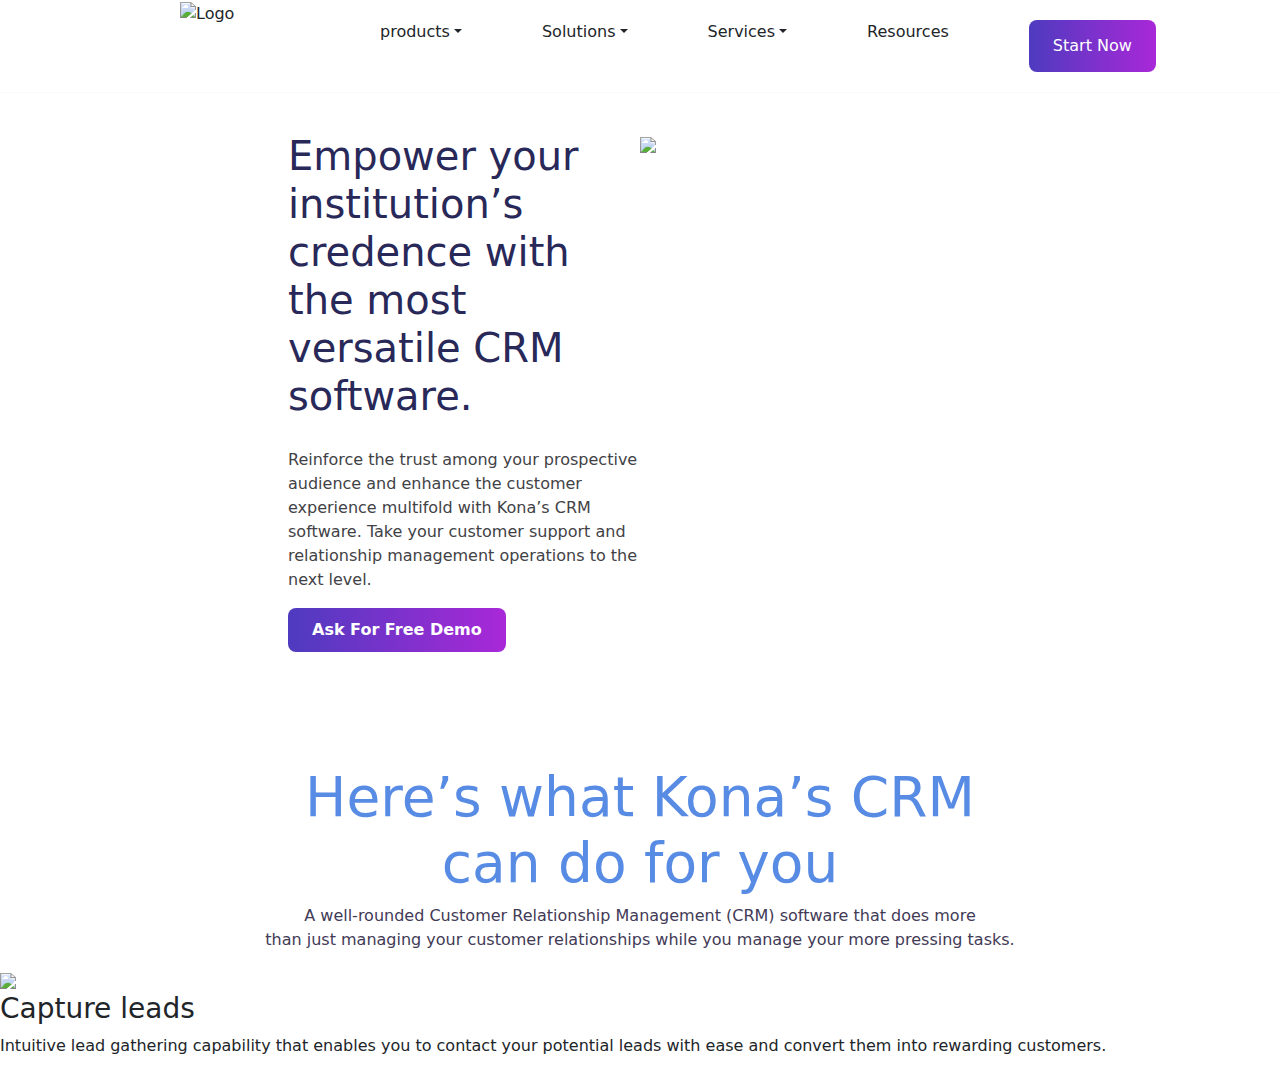
==== views/products.html @ f2db7a37 "files added" ====
<!DOCTYPE html>
<html lang="en">
<head>
    <meta charset="UTF-8">
    <meta name="viewport" content="width=device-width, initial-scale=1.0">
    <title>Products</title>
    <link href="https://cdn.jsdelivr.net/npm/bootstrap@5.3.3/dist/css/bootstrap.min.css" rel="stylesheet"
    integrity="sha384-QWTKZyjpPEjISv5WaRU9OFeRpok6YctnYmDr5pNlyT2bRjXh0JMhjY6hW+ALEwIH" crossorigin="anonymous">
    <script src="https://kit.fontawesome.com/cde455345b.js" crossorigin="anonymous"></script>
    <link rel="stylesheet" href="../styles/products.css">
</head>
<body>
    <div id="navbar">
        <div id="navbar-image">
            <img alt="Logo" width="100" height="90" class="d-inline-block align-text-top"
                src="https://kona-digital.com/images/logo.png">
        </div>
        <div id="navbar-types">
            <div class="dropdown">
                <p class=" dropdown-toggle" type="button" id="dropdownMenuButton" data-bs-toggle="dropdown"
                    aria-expanded="false">products</p>
                <ul class="dropdown-menu">
                    <li><a class="dropdown-item" href="products.html">LMS</a></li>
                    <li><a class="dropdown-item" href="products.html">CRM</a></li>
                    <li><a class="dropdown-item" href="products.html">HRMS</a></li>

                </ul>
            </div>
            <div class="dropdown">
                <p class=" dropdown-toggle" type="button" id="dropdownMenuButton" data-bs-toggle="dropdown"
                    aria-expanded="false">Solutions</p>
                <ul class="dropdown-menu">
                    <li><a class="dropdown-item" href="solutions.html">Educational Institutions</a></li>
                    <li><a class="dropdown-item" href="solutions.html">Finance</a></li>
                </ul>
            </div>
            <div class="dropdown">
                <p class=" dropdown-toggle" type="button" id="dropdownMenuButton" data-bs-toggle="dropdown"
                    aria-expanded="false">Services</p>
                <ul class="dropdown-menu">
                    <li><a class="dropdown-item" href="services.html">Sales</a></li>
                    <li><a class="dropdown-item" href="services.html">Services</a></li>
                    <li><a class="dropdown-item" href="services.html">Marketing</a></li>

                </ul>
            </div>
            <li>Resources</li>
            <button type="button" class="btn btn-primary px-4 py-4">Start Now</button>
        </div>
    </div>
    <div id="products-container">
        <div class="col-md-6" id="content">
            <h1 >Empower your institution’s credence with the most versatile CRM software.</h1>
            <p >Reinforce the trust among your prospective audience and enhance the customer experience multifold with Kona’s CRM software. Take your customer support and relationship management operations to the next level.</p>
            <button id="btn2" class="btn btn-primary px-4 py-4 text-center pt-4 ">  <b>Ask For Free Demo</b></button>
        </div>
        <div>
            <img style="width: 100%;" src="	https://kona-digital.com/images/pbanner.jpg"/>
        </div>
    </div>
    <section>
        <div id="konacrm-container">
             <div id="crm-title">
                <h1>Here’s what Kona’s CRM<br>can do for you</h1>
                 <p>A well-rounded Customer Relationship Management (CRM) software that does more<br>
                than just managing your customer relationships while you manage your more pressing tasks.</p>
             </div>
        </div>

        <div id="cards">
            <div class="konacard1">
                <img src="	https://kona-digital.com/images/f1.png"/>
                <h3>Capture leads</h3>
                <p>Intuitive lead gathering capability that enables you to contact your potential leads with ease and convert them into rewarding customers.</p>
            </div>
        </div>
    </section>
    <script src="https://cdn.jsdelivr.net/npm/bootstrap@5.3.3/dist/js/bootstrap.bundle.min.js"
        integrity="sha384-YvpcrYf0tY3lHB60NNkmXc5s9fDVZLESaAA55NDzOxhy9GkcIdslK1eN7N6jIeHz" crossorigin="anonymous">
        </script>
</body>
</html>
---- styles/products.css ----
.body{
    margin: 0px;
    padding: 0px;
    width: 100%;
    overflow:hidden;
}


#navbar{
    margin: 0px;
    background-color: rgb(255, 255, 255);
    display: flex;
    gap:5rem;
    padding: 0px;
    box-shadow: 0px 0px 0.5px 0px;
}
#navbar img{
   width: 100%;
    padding-left: 180px;
    
}
#navbar-types{
    display: flex;
    gap:5rem;
    padding: 20px;
}
#navbar-types li{
    list-style-type: none;
}
#navbar-types li:hover{
    color:#6f42c1;;
    cursor: pointer;
} 
.dropdown :hover{
    color:#6f42c1;
}
#navbar-types button{
    color: white;
    background-color: #6f42c1;
}
.btn1 {
    position: relative;
}
.btn1 {
    display: inline-block;
    /* border-image: linear-gradient(#4e3bbf, #a928d8) 30; */
    border-width: 2px;
    border-style: solid;
    padding: 8px 25px;
    border-radius: 8px;
    color: #000c60 !important;
    background-color: white;
}
a {
    color: #007bff;
    text-decoration: none;
    background-color: transparent;
}
.btn {
    background: linear-gradient(90deg, #4e3bbf, #a928d8);
    display: inline-block;
    color: #fff;
    border: none;
    padding: 10px 24px !important;
    border-radius: 8px;
}
#products-container{
    display: flex;
    gap: 0px;
    padding-top: 40px;
}
#content{
    padding-left: 18rem;
    text-align: start;
    justify-content: flex-start;
}
#products-container h1{
    color:#282859;
}
#products-container p{
    color: #424246;
    font-weight: 450;
    padding-top: 20px;
}
#btn2{
  color: #fff;
}
#crm-title{
    padding-top: 7rem;
    text-align: center;
    justify-content: flex-start;
}
#crm-title h1{
    color: #588ce4;
    font-size:55px;
}
#crm-title p{
         color: #423a56;
        font-size: 16px;
        font-weight: 450;
    
}
#cards .konacard1 img{
    width: 10%;
}
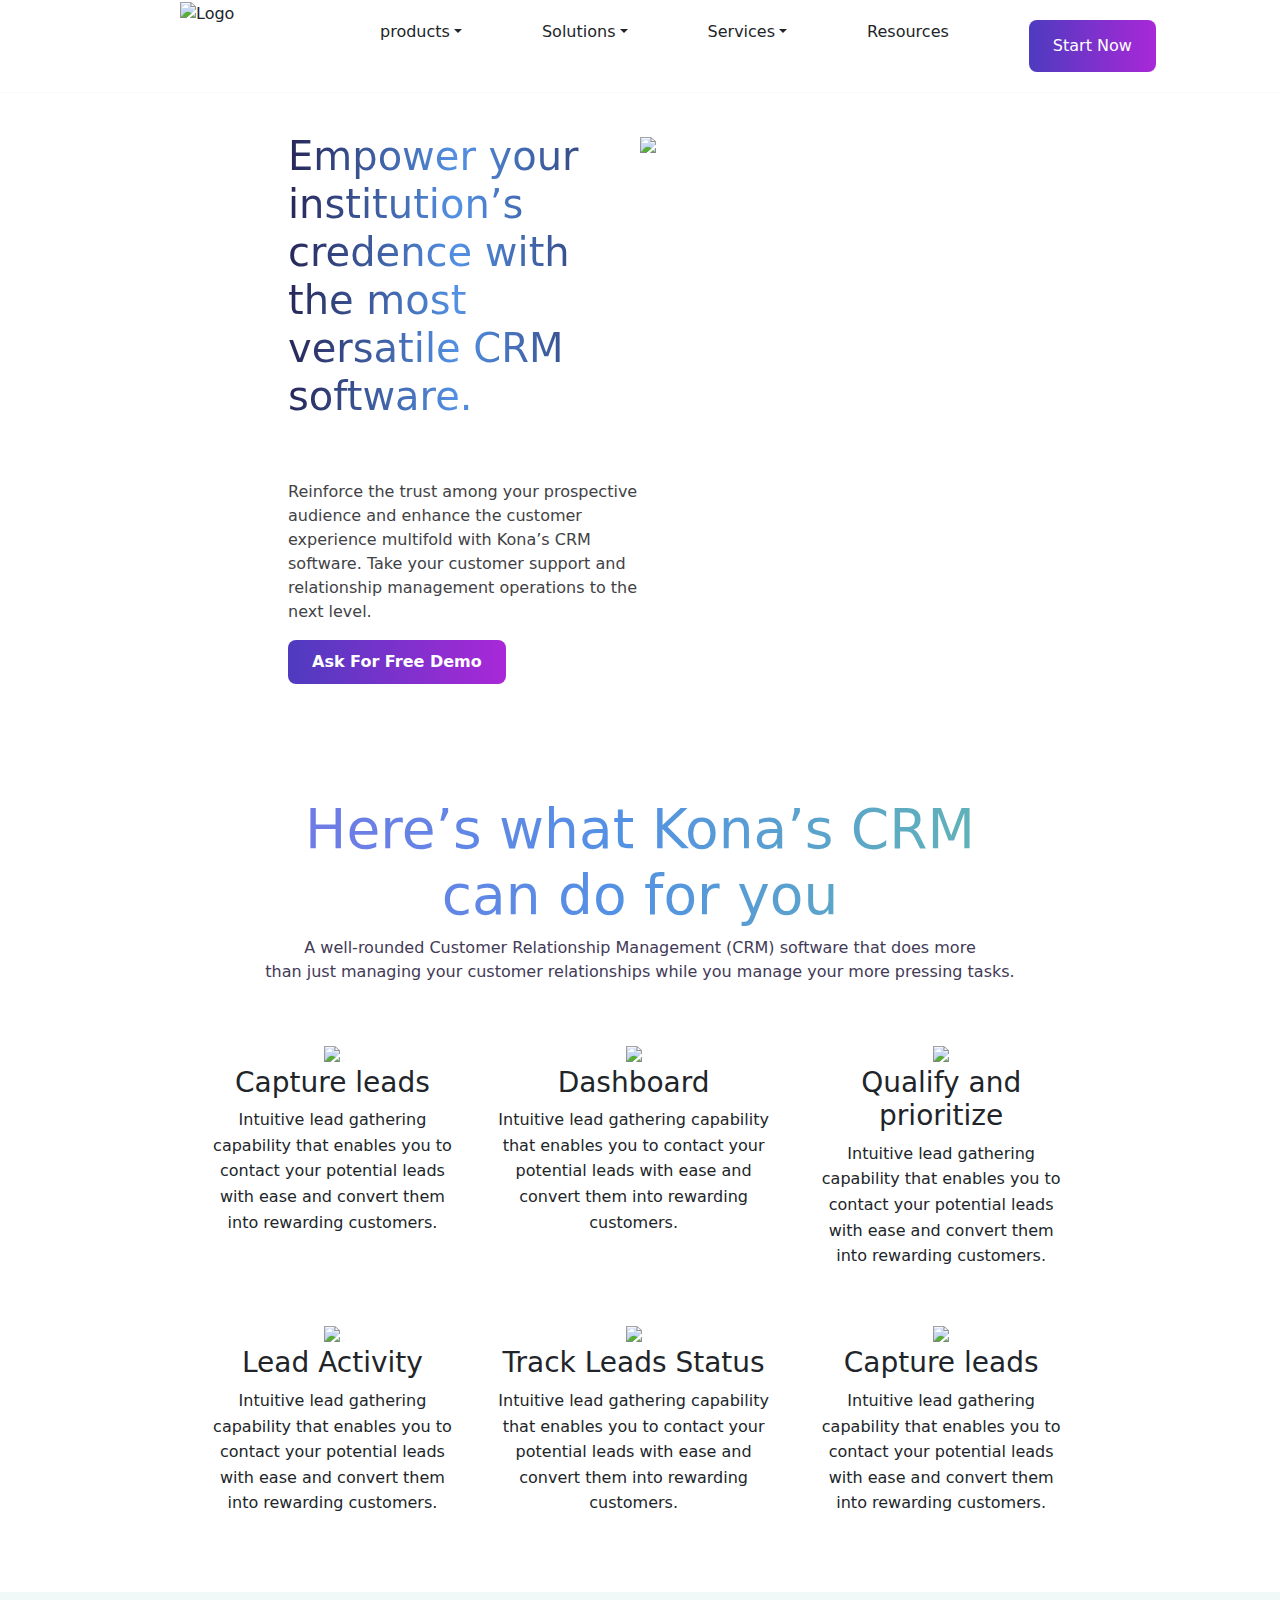
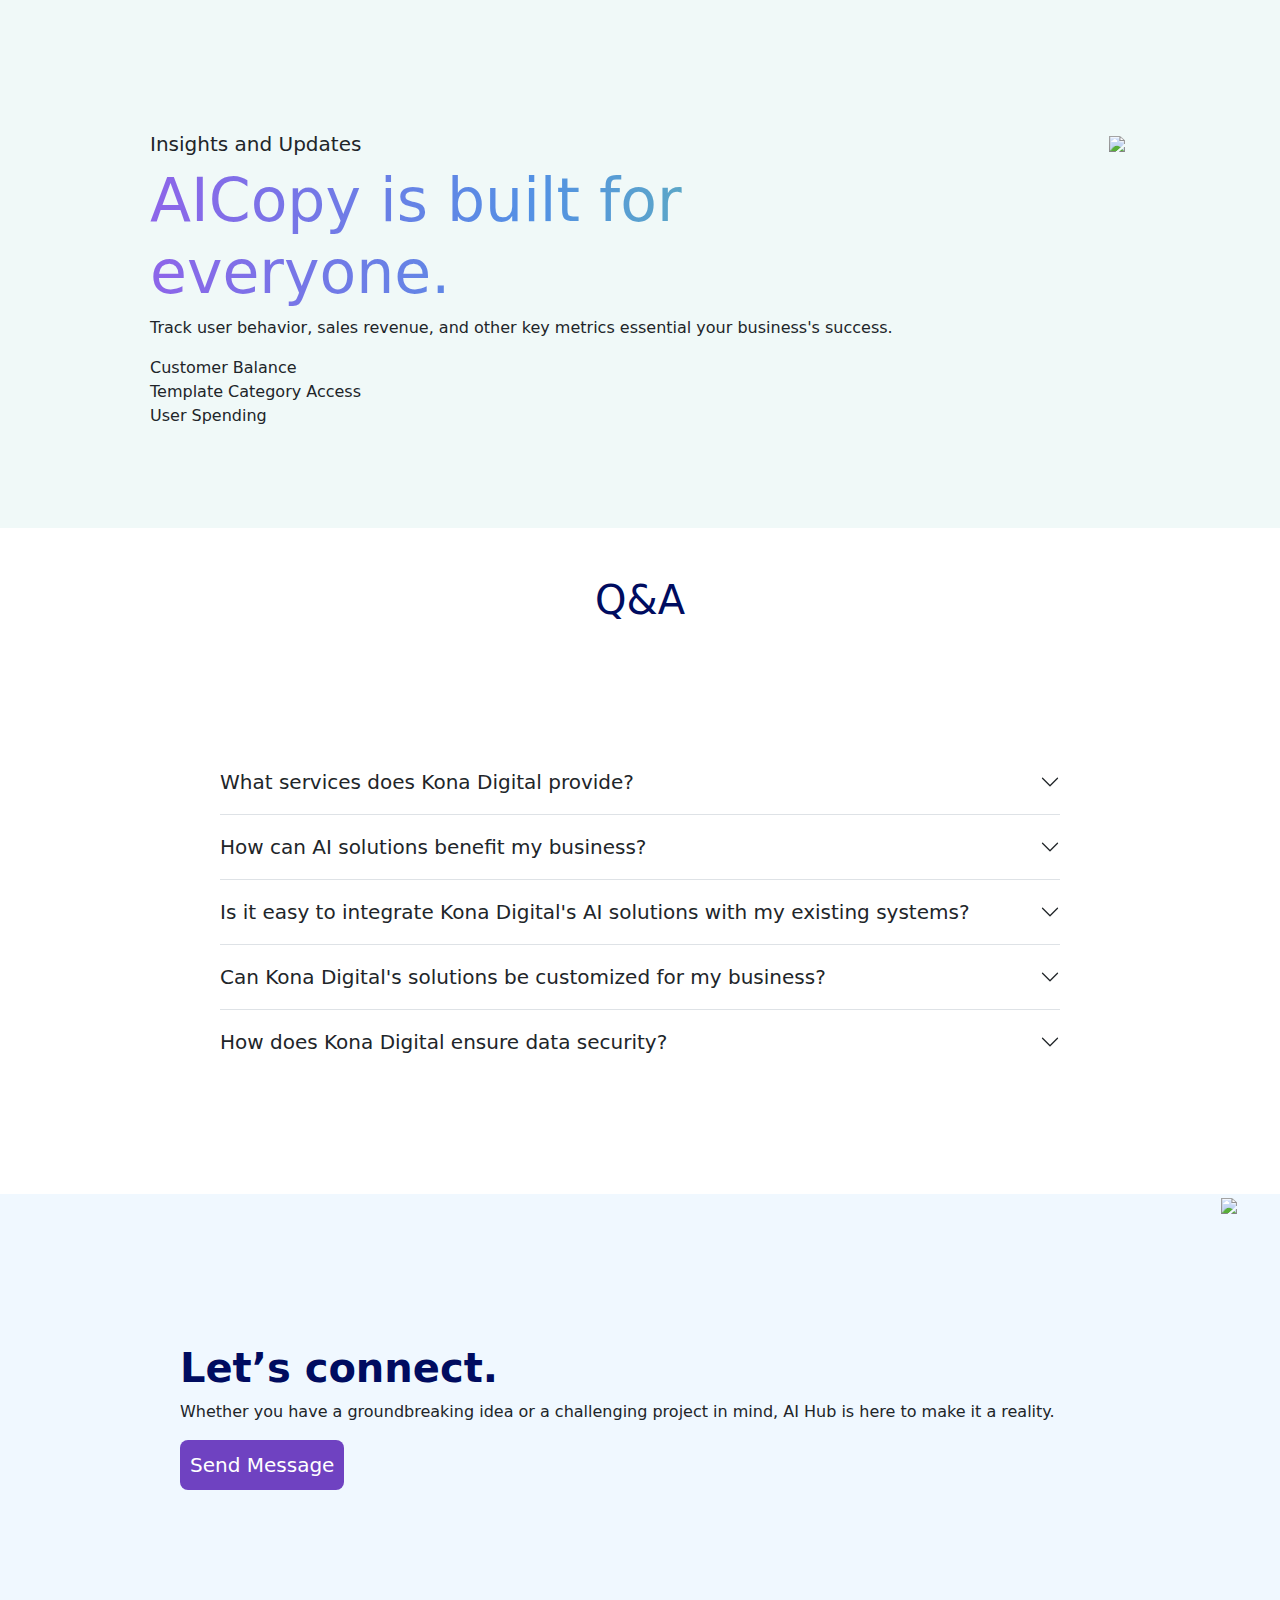
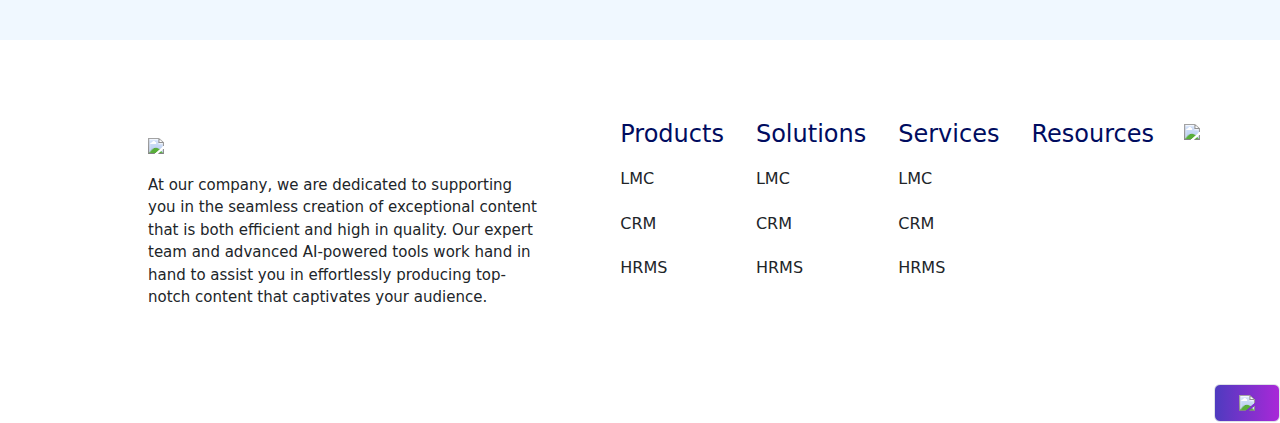
==== commit 50ba65dd: "added css to files" ====
--- a/views/products.html
+++ b/views/products.html
@@ -1,14 +1,16 @@
 <!DOCTYPE html>
 <html lang="en">
+
 <head>
     <meta charset="UTF-8">
     <meta name="viewport" content="width=device-width, initial-scale=1.0">
     <title>Products</title>
     <link href="https://cdn.jsdelivr.net/npm/bootstrap@5.3.3/dist/css/bootstrap.min.css" rel="stylesheet"
-    integrity="sha384-QWTKZyjpPEjISv5WaRU9OFeRpok6YctnYmDr5pNlyT2bRjXh0JMhjY6hW+ALEwIH" crossorigin="anonymous">
+        integrity="sha384-QWTKZyjpPEjISv5WaRU9OFeRpok6YctnYmDr5pNlyT2bRjXh0JMhjY6hW+ALEwIH" crossorigin="anonymous">
     <script src="https://kit.fontawesome.com/cde455345b.js" crossorigin="anonymous"></script>
     <link rel="stylesheet" href="../styles/products.css">
 </head>
+
 <body>
     <div id="navbar">
         <div id="navbar-image">
@@ -45,38 +47,395 @@
                 </ul>
             </div>
             <li>Resources</li>
-            <button type="button" class="btn btn-primary px-4 py-4">Start Now</button>
+            <button type="button" class="btn btn-primary px-4 py-4"   data-bs-toggle="modal"
+            data-bs-target="#exampleModal">Start Now</button>
         </div>
     </div>
     <div id="products-container">
         <div class="col-md-6" id="content">
-            <h1 >Empower your institution’s credence with the most versatile CRM software.</h1>
-            <p >Reinforce the trust among your prospective audience and enhance the customer experience multifold with Kona’s CRM software. Take your customer support and relationship management operations to the next level.</p>
-            <button id="btn2" class="btn btn-primary px-4 py-4 text-center pt-4 ">  <b>Ask For Free Demo</b></button>
+            <h1>Empower your institution’s credence with the most versatile CRM software.</h1>
+            <p>Reinforce the trust among your prospective audience and enhance the customer experience multifold with
+                Kona’s CRM software. Take your customer support and relationship management operations to the next
+                level.</p>
+            <button id="btn2" class="btn btn-primary px-4 py-4 text-center pt-4"data-bs-toggle="modal"
+            data-bs-target="#exampleModal"> <b>Ask For Free Demo</b></button>
         </div>
         <div>
-            <img style="width: 100%;" src="	https://kona-digital.com/images/pbanner.jpg"/>
+            <img style="width: 100%;" src="	https://kona-digital.com/images/pbanner.jpg" />
         </div>
     </div>
     <section>
         <div id="konacrm-container">
-             <div id="crm-title">
+            <div id="crm-title">
                 <h1>Here’s what Kona’s CRM<br>can do for you</h1>
-                 <p>A well-rounded Customer Relationship Management (CRM) software that does more<br>
-                than just managing your customer relationships while you manage your more pressing tasks.</p>
-             </div>
-        </div>
-
-        <div id="cards">
+                <p>A well-rounded Customer Relationship Management (CRM) software that does more<br>
+                    than just managing your customer relationships while you manage your more pressing tasks.</p>
+            </div>
+        </div>
+
+        <div id="cards" class="">
+            <div class="konacard1 ">
+                <img src="	https://kona-digital.com/images/f1.png" />
+                <h3>Capture leads</h3>
+                <p>Intuitive lead gathering capability that enables you to contact your potential leads with ease and
+                    convert them into rewarding customers.</p>
+            </div>
+            <div class="konacard1 ">
+                <img src="	https://kona-digital.com/images/f2.png" />
+                <h3>Dashboard</h3>
+                <p>Intuitive lead gathering capability that enables you to contact your potential leads with ease and
+                    convert them into rewarding customers.</p>
+            </div>
+            <div class="konacard1 ">
+                <img src="	https://kona-digital.com/images/f3.png" />
+                <h3>Qualify and prioritize</h3>
+                <p>Intuitive lead gathering capability that enables you to contact your potential leads with ease and
+                    convert them into rewarding customers.</p>
+            </div>
             <div class="konacard1">
-                <img src="	https://kona-digital.com/images/f1.png"/>
+                <img src="		https://kona-digital.com/images/f3.png" />
+                <h3>Lead Activity</h3>
+                <p>Intuitive lead gathering capability that enables you to contact your potential leads with ease and
+                    convert them into rewarding customers.</p>
+            </div>
+            <div class="konacard1">
+                <img src="	https://kona-digital.com/images/f4.png" />
+                <h3>Track Leads Status</h3>
+                <p>Intuitive lead gathering capability that enables you to contact your potential leads with ease and
+                    convert them into rewarding customers.</p>
+            </div>
+            <div class="konacard1">
+                <img src="	https://kona-digital.com/images/f1.png" />
                 <h3>Capture leads</h3>
-                <p>Intuitive lead gathering capability that enables you to contact your potential leads with ease and convert them into rewarding customers.</p>
-            </div>
-        </div>
-    </section>
+                <p>Intuitive lead gathering capability that enables you to contact your potential leads with ease and
+                    convert them into rewarding customers.</p>
+            </div>
+        </div>
+    </section>
+    <section>
+        <div id="updates-container" >
+            <div >
+                
+                 <h5>Insights and Updates</h5>
+                <h1 >AICopy is built for everyone.</h1>
+                <p>Track user behavior, sales revenue, and other key metrics essential your business's success.</p>
+                <div class="tickmark"><i class="fa-solid fa-circle-check"></i>    Customer Balance</div>
+                <div class="tickmark"><i class="fa-solid fa-circle-check"></i>    Template Category Access</div>
+                <div class="tickmark"><i class="fa-solid fa-circle-check"></i>    User Spending</div>
+            </div>
+            <div>
+                <img src="	https://kona-digital.com/images/ai.png"/>
+            </div>
+        </div>
+    </section>
+    <section>
+        <div>
+            <h1 class="text-center fs-1 p-5" style="color: #000c60;">Q&A</h1>
+        </div>
+        <div class="accordion accordion-flush mx-auto" id="accordionFlushExample">
+            <div class="accordion-item">
+              <h2 class="accordion-header">
+                <button class="accordion-button collapsed" type="button" data-bs-toggle="collapse"
+                  data-bs-target="#flush-collapseOne" aria-expanded="false" aria-controls="flush-collapseOne">
+                  What services does Kona Digital provide?
+                </button>
+              </h2>
+              <div id="flush-collapseOne" class="accordion-collapse collapse" data-bs-parent="#accordionFlushExample">
+                <div class="accordion-body">
+                  Kona Digital specializes in building custom AI applications, including AI-powered CRM, LMS, and HRMS
+                  solutions.
+                  We also offer comprehensive marketing, sales, and service solutions tailored to the unique needs of various
+                  industries,
+                  including education, real estate, IT, and more.
+                </div>
+              </div>
+            </div>
+            <div class="accordion-item">
+              <h2 class="accordion-header">
+                <button class="accordion-button collapsed" type="button" data-bs-toggle="collapse"
+                  data-bs-target="#flush-collapseTwo" aria-expanded="false" aria-controls="flush-collapseTwo">
+                  How can AI solutions benefit my business?
+                </button>
+              </h2>
+              <div id="flush-collapseTwo" class="accordion-collapse collapse" data-bs-parent="#accordionFlushExample">
+                <div class="accordion-body">
+                  AI solutions can automate repetitive tasks, provide valuable insights through predictive analytics,
+                  enhance personalized interactions, improve operational efficiency, and ultimately drive better business
+                  outcomes.
+                  Whether it's managing customer relationships, optimizing HR processes, or enhancing learning experiences,
+                  our AI solutions are designed to meet your specific needs.
+                </div>
+              </div>
+            </div>
+            <div class="accordion-item">
+              <h2 class="accordion-header">
+                <button class="accordion-button collapsed" type="button" data-bs-toggle="collapse"
+                  data-bs-target="#flush-collapseThree" aria-expanded="false" aria-controls="flush-collapseThree">
+                  Is it easy to integrate Kona Digital's AI solutions with my existing systems?
+                </button>
+              </h2>
+              <div id="flush-collapseThree" class="accordion-collapse collapse" data-bs-parent="#accordionFlushExample">
+                <div class="accordion-body">
+                  Yes, our AI solutions are designed to seamlessly integrate with various existing tools and platforms,
+                  ensuring a smooth transition and consistency across your workflows. This minimizes disruption and maximizes
+                  efficiency.
+                </div>
+              </div>
+            </div>
+            
+            <div class="accordion-item">
+              <h2 class="accordion-header">
+                <button class="accordion-button collapsed" type="button" data-bs-toggle="collapse"
+                  data-bs-target="#flush-collapseFour" aria-expanded="false" aria-controls="flush-collapseFour">
+                  Can Kona Digital's solutions be customized for my business?
+                </button>
+              </h2>
+              <div id="flush-collapseFour" class="accordion-collapse collapse" data-bs-parent="#accordionFlushExample">
+                <div class="accordion-body">
+                  Absolutely. We understand that every business is unique. Our AI solutions are highly customizable,
+                  allowing us to tailor features, workflows, and dashboards to align with your specific business processes and
+                  objectives.
+                </div>
+              </div>
+            </div>
+            <div class="accordion-item">
+              <h2 class="accordion-header">
+                <button class="accordion-button collapsed" type="button" data-bs-toggle="collapse"
+                  data-bs-target="#flush-collapseFive" aria-expanded="false" aria-controls="flush-collapseFive">
+                  How does Kona Digital ensure data security?
+                </button>
+              </h2>
+              <div id="flush-collapseFive" class="accordion-collapse collapse" data-bs-parent="#accordionFlushExample">
+                <div class="accordion-body">
+                  We prioritize data security and comply with industry-leading standards and regulations.
+                  Our solutions include robust security measures such as data encryption, access control,
+                  and regular security audits to ensure your information.
+                </div>
+              </div>
+            </div>
+          </div>
+        </div>
+        <!-- <div class="accordion " id="accordionPanelsStayOpenExample">
+            <div class="accordion-item ">
+                <h2 class="accordion-header">
+                    <button class="accordion-button fw-medium fs-5" type="button" data-bs-toggle="collapse"
+                        data-bs-target="#panelsStayOpen-collapseOne" aria-expanded="true"
+                        aria-controls="panelsStayOpen-collapseOne">
+                        What services does Kona Digital provide?
+                    </button>
+                </h2>
+                <div id="panelsStayOpen-collapseOne" class="accordion-collapse collapse show"
+                    data-bs-parent="#accordionExample">
+                    <div class="accordion-body">
+                        Kona Digital specializes in building custom AI applications, including AI-powered CRM, LMS, and
+                        HRMS solutions. We also offer comprehensive marketing, sales, and service solutions tailored to
+                        the unique needs of various industries, including education, real estate, IT, and more.
+                    </div>
+                </div>
+            </div>
+            <div class="accordion-item">
+                <h2 class="accordion-header">
+                    <button class="accordion-button fw-medium fs-5" type="button" data-bs-toggle="collapse"
+                        data-bs-target="#panelsStayOpen-collapseTwo" aria-expanded="true"
+                        aria-controls="panelsStayOpen-collapseTwo">
+                        How can AI solutions benefit my business?
+                    </button>
+                </h2>
+                <div id="panelsStayOpen-collapseTwo" class=" accordion-collapse collapse  "
+                    data-bs-parent="#accordionExample">
+                    <div class="accordion-body">
+                        AI solutions can automate repetitive tasks, provide valuable insights through predictive
+                        analytics, enhance personalized interactions, improve operational efficiency, and ultimately
+                        drive better business outcomes. Whether it's managing customer relationships, optimizing HR
+                        processes, or enhancing learning experiences, our AI solutions are designed to meet your
+                        specific needs.
+                    </div>
+                </div>
+            </div>
+            <div class="accordion-item">
+                <h2 class="accordion-header">
+                    <button class="accordion-button fw-medium fs-5" type="button" data-bs-toggle="collapse"
+                        data-bs-target="#panelsStayOpen-collapseThree" aria-expanded="true"
+                        aria-controls="panelsStayOpen-collapseThree">
+                        Is it easy to integrate Kona Digital's AI solutions with my existing systems?
+                    </button>
+                </h2>
+                <div id="panelsStayOpen-collapseThree" class="accordion-collapse collapse "
+                    data-bs-parent="#panelsStayOpen-collapseThreeExample">
+                    <div class="accordion-body">
+                        Yes, our AI solutions are designed to seamlessly integrate with various existing tools and
+                        platforms, ensuring a smooth transition and consistency across your workflows. This minimizes
+                        disruption and maximizes efficiency.
+                    </div>
+                </div>
+            </div>
+            <div class="accordion-item">
+                <h2 class="accordion-header">
+                    <button class="accordion-button fw-medium fs-5" type="button" data-bs-toggle="collapse"
+                        data-bs-target="#panelsStayOpen-collapseFour" aria-expanded="true"
+                        aria-controls="panelsStayOpen-collapseFour">
+                        Can Kona Digital's solutions be customized for my business?
+                    </button>
+                </h2>
+                <div id="panelsStayOpen-collapseFour" class="accordion-collapse collapse "
+                    data-bs-parent="#panelsStayOpen-collapseFourExample">
+                    <div class="accordion-body">
+                        Absolutely. We understand that every business is unique. Our AI solutions are highly
+                        customizable, allowing us to tailor features, workflows, and dashboards to align with your
+                        specific business processes and objectives.
+                    </div>
+                </div>
+            </div>
+            <div class="accordion-item">
+                <h2 class="accordion-header">
+                    <button class="accordion-button fw-medium fs-5" type="button" data-bs-toggle="collapse"
+                        data-bs-target="#panelsStayOpen-collapseFive" aria-expanded="true"
+                        aria-controls="panelsStayOpen-collapseFive">
+                        How does Kona Digital ensure data security?
+                    </button>
+                </h2>
+                <div id="panelsStayOpen-collapseFive" class="accordion-collapse collapse "
+                    data-bs-parent="#panelsStayOpen-collapseExample">
+                    <div class="accordion-body">
+                        We prioritize data security and comply with industry-leading standards and regulations. Our
+                        solutions include robust security measures such as data encryption, access control, and regular
+                        security audits to ensure your information.
+                    </div>
+                </div>
+            </div>
+        </div> -->
+    </section>
+    
+    <section id="connect" style="background-color: aliceblue; ">
+        <div id="lets-connect-container">
+            <div id="lets-connect">
+                <h1 style="text-align:flex-start; color: #000c60;" class="fs-1 fw-bolder">Let’s connect.</h1>
+                <p>Whether you have a groundbreaking idea or a challenging project in mind, AI Hub is here to make it a
+                    reality.</p>
+                <button type="button" class="fw-medium fs-5" href="" class="btn btn-primary px-4 py-4" data-bs-toggle="modal"
+                data-bs-target="#exampleModal">Send Message</button>
+            </div>
+            <div>
+                <img src="	https://kona-digital.com/images/connect.png">
+            </div>
+        </div>
+    </section>
+    
+    <section>
+        
+        <div id="services-contianer">
+            <div style="padding-left: 50px; margin: 18px;">
+                <img style="width:30%;padding-bottom: 20px;" src="	https://kona-digital.com/images/ftlog.png">
+                <p style="font-size: 15px;">At our company, we are dedicated to supporting you in the seamless creation
+                    of exceptional content that is
+                    both efficient and high in quality. Our expert team and advanced AI-powered tools work hand in hand
+                    to assist
+                    you in effortlessly producing top-notch content that captivates your audience.
+                </p>
+            </div>
+            <div id="services">
+                <ul>
+                    <ol>
+                        <h4>Products</h4>
+                        <li href="">LMC</li>
+                        <li href="">CRM</li>
+                        <li href="">HRMS</li>
+                    </ol>
+                    <ol>
+                        <h4>Solutions</h4>
+                        <li href="">LMC</li>
+                        <li href="">CRM</li>
+                        <li href="">HRMS</li>
+                    </ol>
+                    <ol>
+                        <h4>Services</h4>
+                        <li href="">LMC</li>
+                        <li href="">CRM</li>
+                        <li href="">HRMS</li>
+                    </ol>
+                    <ol>
+                        <h4>Resources</h4>
+                    </ol>
+                </ul>
+            </div>
+            <div>
+                <img style="margin-left: 30px;" src="	https://kona-digital.com/images/fticon.png.png">
+            </div>
+            
+            
+        </div>
+        
+        
+
+    </section>
+    <div class="dail">
+        <img class="btn btn-primary rounded   border p-2" data-bs-target="#exampleModalToggle" data-bs-toggle="modal"
+            src="	https://kona-digital.com/images/call_o_o.png" />
+    </div>
+    
+    <!-- Button trigger modal -->
+
+
+    <!-------------------------------------- Modal - Section ------------------------------------->
+    <section>
+        <div class="modal fade" id="exampleModal" tabindex="-1" aria-labelledby="exampleModalLabel" aria-hidden="true">
+            <div class="modal-dialog">
+                <div class="modal-content">
+                    <div class="modal-header ">
+                        <h1 class="modal-title- fs-3 " id="exampleModalLabel">Start Now</h1>
+                        <button type="button" class="btn-close " data-bs-dismiss="modal" aria-label="Close"></button>
+                    </div>
+                    <div class="modal-body  mx-auto">
+                        <div class="mb-3">
+                            <label for="formGroupExampleInput" class="form-label"><Strong>Name</Strong></label>
+                            <input type="text" class="form-control" id="formGroupExampleInput"
+                                placeholder="Enter your Name">
+                        </div>
+                        <label><strong>Phone</strong></label><br>
+                        <div class="input-group  mb-3">
+
+                            <select class=" ">
+                                <option value="+91">+91</option>
+                                <option value="+258">+258</option>
+                                <option value="+1121">+1121</option>
+                            </select>
+                            <input type="number" class="form-control " placeholder="Enter your Phone">
+                        </div>
+
+                        <div class="mb-3">
+                            <label for="formGroupExampleInput2" class="form-label"><strong>Email</strong></label>
+                            <input type="email" class="form-control" id="formGroupExampleInput2"
+                                placeholder="Enter your Email">
+                        </div>
+                    </div>
+                    <div class="d-grid gap-2 pb-3  col-6 mx-auto">
+                        <button class="btn btn-primary" type="button"><Strong>SUBMIT</Strong></button>
+
+                    </div>
+
+                </div>
+            </div>
+        </div>
+    </section>
+    
+    <div class="modal fade" id="exampleModalToggle" aria-hidden="true" aria-labelledby="exampleModalToggleLabel"
+        tabindex="-1">
+        <div class="modal-dialog modal-dialog-centered">
+            <div class="modal-content">
+                <div class="modal-header">
+                    <h1 class="modal-title fs-3 text-center" id="exampleModalToggleLabel">Call Us (Or) Whatsapp Us</h1>
+                    <button type="button" class="btn-close" data-bs-dismiss="modal" aria-label="Close"></button>
+                </div>
+                <div class="modal-body">
+                    <h1 class="p-3 ">+91 9515175551</h1>
+                </div>
+
+            </div>
+        </div>
+    </div>
     <script src="https://cdn.jsdelivr.net/npm/bootstrap@5.3.3/dist/js/bootstrap.bundle.min.js"
         integrity="sha384-YvpcrYf0tY3lHB60NNkmXc5s9fDVZLESaAA55NDzOxhy9GkcIdslK1eN7N6jIeHz" crossorigin="anonymous">
         </script>
 </body>
+
 </html>--- a/styles/products.css
+++ b/styles/products.css
@@ -3,6 +3,7 @@
     padding: 0px;
     width: 100%;
     overflow:hidden;
+    font-family: Poppins, sans-serif ;
 }
 
 
@@ -68,14 +69,21 @@
     display: flex;
     gap: 0px;
     padding-top: 40px;
+    background-image: url("	https://kona-digital.com/images/productbanner.jpg");
 }
 #content{
     padding-left: 18rem;
     text-align: start;
     justify-content: flex-start;
+   
 }
 #products-container h1{
-    color:#282859;
+    
+    background: linear-gradient(90deg, #272657 0%, #5391E4 48.1%, #272657 100%);
+    -webkit-background-clip: text;
+    -webkit-text-fill-color: transparent;
+    margin: 0 0 40px;
+
 }
 #products-container p{
     color: #424246;
@@ -93,6 +101,9 @@
 #crm-title h1{
     color: #588ce4;
     font-size:55px;
+    background: linear-gradient(90deg, #8D65E9 0%, #5391E4 48.1%, #6BCD94 100%);
+  -webkit-background-clip: text;
+   -webkit-text-fill-color: transparent;
 }
 #crm-title p{
          color: #423a56;
@@ -100,6 +111,155 @@
         font-weight: 450;
     
 }
+#cards{
+    display: grid;
+    grid-template-columns: auto auto auto;
+    grid-template-rows: auto auto;
+    width: 100%;
+    gap: 1rem;
+    padding-top: 30px;
+    padding-left: 200px;
+    padding-right: 200px;
+    padding-bottom: 50px;
+}
+
 #cards .konacard1 img{
-    width: 10%;
-}
+    width: 30%;
+    text-align: center;
+    
+}
+.konacard1{
+    justify-content: center;
+    
+    width: 100%;
+    padding: 10px;
+    
+    text-align: center;
+    line-height: 1.6rem;
+}
+#updates-container{
+    display: flex;
+    padding-top: 140px;
+    padding-left: 150px;
+    padding-right: 155px;
+    padding-bottom: 100px;
+    gap: 10rem;
+    background-color: #f0f9f8;
+}
+#updates-container h1{
+    font-size: 60px;
+    background: linear-gradient(90deg, #8D65E9 0%, #5391E4 48.1%, #6BCD94 100%);
+  -webkit-background-clip: text;
+   -webkit-text-fill-color: transparent;
+    
+}
+#updates-container h5{
+  border: none;
+ 
+}
+.fa-circle-check{
+    color: #8a67e9;
+}
+/* #accordionPanelsStayOpenExample{
+    
+    display: block;
+    width: 100%;
+    padding-left: 17rem;
+    padding-right: 17rem;
+}
+#accordian-btn :hover{
+   color: #000c60;
+}
+.accordion-button:focus,
+#accordion-button:not(.collapsed) {
+   
+    background-color: transparent;
+    box-shadow: none;
+} */
+.accordion-header button {
+    font-size: 20px;
+    font-weight: 500;
+    padding: 20px 0px;
+}
+
+.accordion-button:focus,
+.accordion-button:not(.collapsed) {
+    color: rgb(118, 51, 202);
+    background-color: transparent;
+    box-shadow: none;
+}
+.accordion-item{
+    background-color: none;
+}
+
+.accordion {
+    padding: 70px 220px;
+}
+
+
+#connect{
+    margin-top: 50px;
+}
+#lets-connect-container {
+   display: flex;
+   margin-left: 30px;
+   gap: 1rem;
+   
+   
+}
+
+.accordion-item{
+    background-color: none;
+}
+
+#lets-connect-container button{
+    font-size: 20px;
+    font-weight: 200;
+    border: none;
+    border-radius: 8px;
+    padding: 10px;
+    background-color: #6f42c1;
+    color: white;
+}
+#lets-connect{
+    margin: 150px;
+   
+    
+} 
+#services-contianer{
+    display: flex;
+    padding-top: 80px;
+    padding: 80px;
+}
+#services ul{
+    display: flex;
+    
+}
+#services h4{
+    color: #000c60;
+}
+
+#services li{
+      list-style-type: none;
+      line-height: 2.8rem;
+      font-weight: 400;
+}
+#services li:hover {
+    cursor: pointer;
+    color: #a928d8;
+}
+.dail{
+    position:absolute;
+    top:224rem;
+    right: 0;
+    
+}
+.modal-header{
+    background-color:#952cd4;
+    color: #ffff;
+ }
+.modal-footer{
+    text-align: center;
+    align-items: center;
+}
+
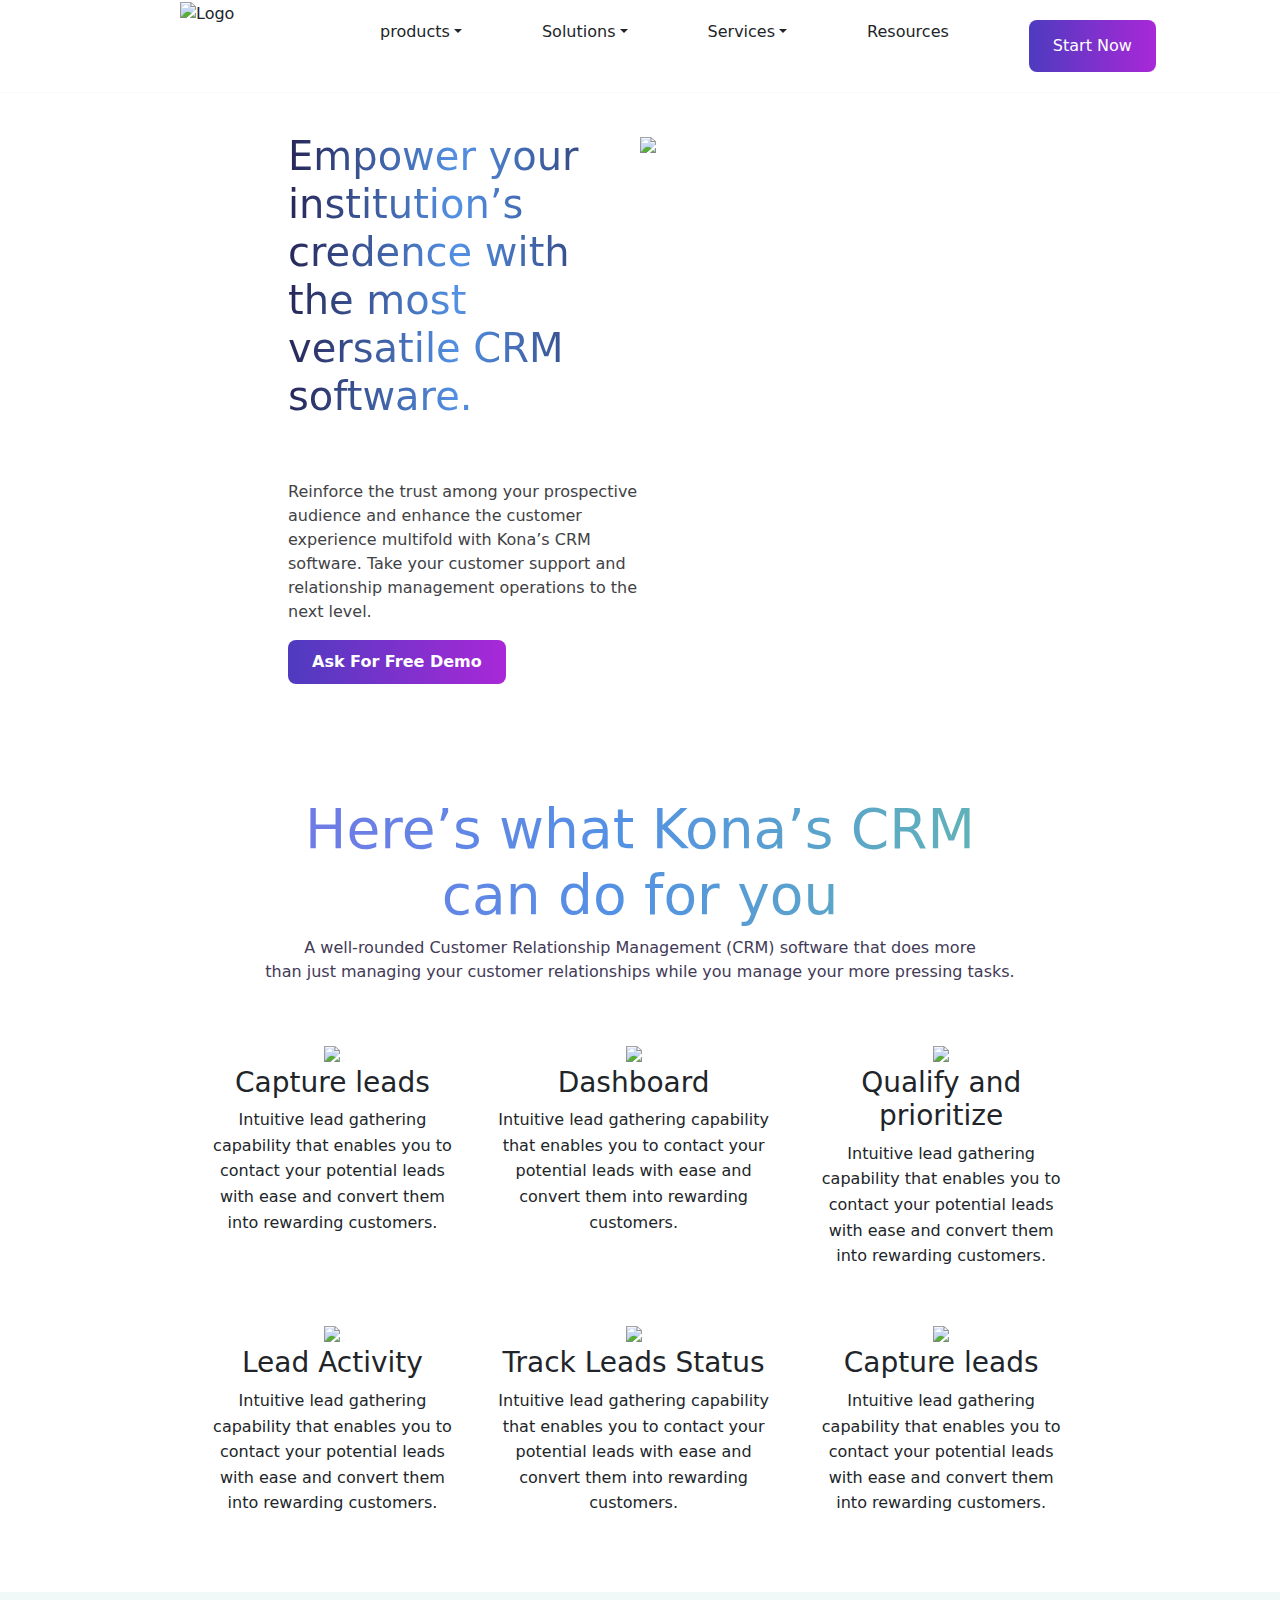
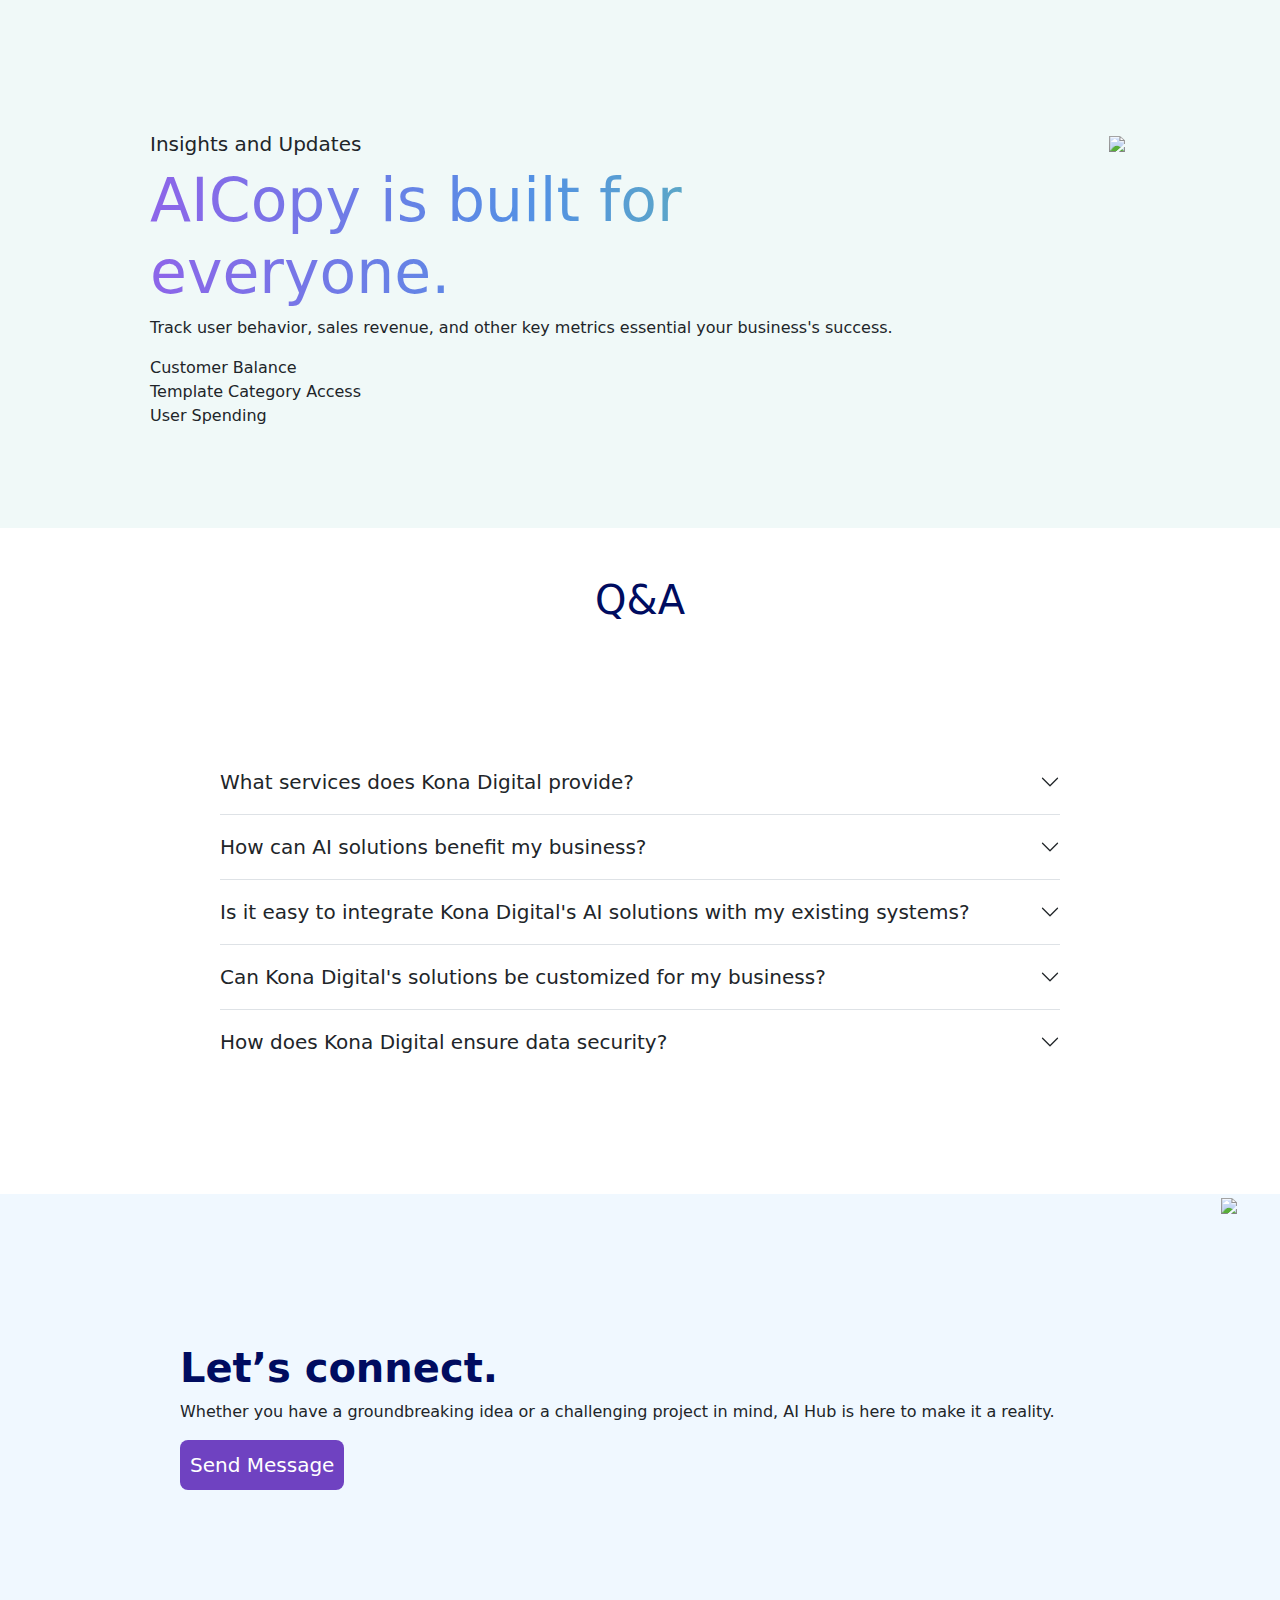
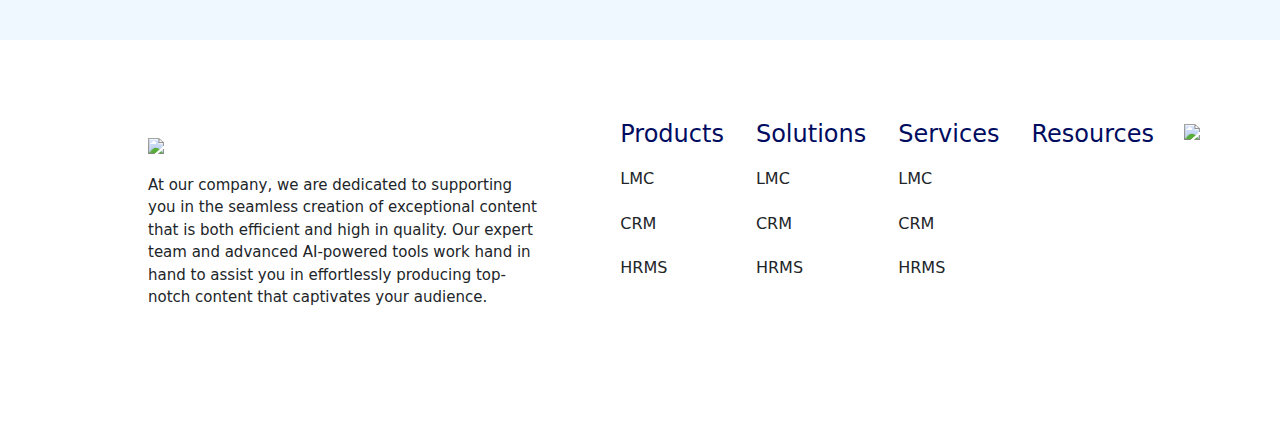
==== commit b45b5280: "added media for mobile" ====
--- a/views/products.html
+++ b/views/products.html
@@ -60,7 +60,7 @@
             <button id="btn2" class="btn btn-primary px-4 py-4 text-center pt-4"data-bs-toggle="modal"
             data-bs-target="#exampleModal"> <b>Ask For Free Demo</b></button>
         </div>
-        <div>
+        <div id="products-image">
             <img style="width: 100%;" src="	https://kona-digital.com/images/pbanner.jpg" />
         </div>
     </div>
@@ -369,8 +369,8 @@
 
     </section>
     <div class="dail">
-        <img class="btn btn-primary rounded   border p-2" data-bs-target="#exampleModalToggle" data-bs-toggle="modal"
-            src="	https://kona-digital.com/images/call_o_o.png" />
+        <img class="btn " data-bs-target="#exampleModalToggle" data-bs-toggle="modal"
+            src="	https://kona-digital.com/images/call_o_o.png"/>
     </div>
     
     <!-- Button trigger modal -->
--- a/styles/products.css
+++ b/styles/products.css
@@ -1,47 +1,56 @@
-.body{
+.body {
     margin: 0px;
     padding: 0px;
     width: 100%;
-    overflow:hidden;
-    font-family: Poppins, sans-serif ;
-}
-
-
-#navbar{
+    overflow: hidden;
+    font-family: Poppins, sans-serif;
+}
+
+
+#navbar {
     margin: 0px;
     background-color: rgb(255, 255, 255);
     display: flex;
-    gap:5rem;
+    gap: 5rem;
     padding: 0px;
     box-shadow: 0px 0px 0.5px 0px;
 }
-#navbar img{
-   width: 100%;
+
+#navbar img {
+    width: 100%;
     padding-left: 180px;
-    
-}
-#navbar-types{
-    display: flex;
-    gap:5rem;
+
+}
+
+#navbar-types {
+    display: flex;
+    gap: 5rem;
     padding: 20px;
 }
-#navbar-types li{
+
+#navbar-types li {
     list-style-type: none;
 }
-#navbar-types li:hover{
-    color:#6f42c1;;
+
+#navbar-types li:hover {
+    color: #6f42c1;
+    ;
     cursor: pointer;
-} 
-.dropdown :hover{
-    color:#6f42c1;
-}
-#navbar-types button{
+}
+
+.dropdown :hover {
+    color: #6f42c1;
+}
+
+#navbar-types button {
     color: white;
     background-color: #6f42c1;
 }
+
 .btn1 {
     position: relative;
 }
+
 .btn1 {
     display: inline-block;
     /* border-image: linear-gradient(#4e3bbf, #a928d8) 30; */
@@ -52,11 +61,13 @@
     color: #000c60 !important;
     background-color: white;
 }
+
 a {
     color: #007bff;
     text-decoration: none;
     background-color: transparent;
 }
+
 .btn {
     background: linear-gradient(90deg, #4e3bbf, #a928d8);
     display: inline-block;
@@ -65,53 +76,62 @@
     padding: 10px 24px !important;
     border-radius: 8px;
 }
-#products-container{
+
+#products-container {
     display: flex;
     gap: 0px;
     padding-top: 40px;
     background-image: url("	https://kona-digital.com/images/productbanner.jpg");
 }
-#content{
+
+#content {
     padding-left: 18rem;
     text-align: start;
     justify-content: flex-start;
-   
-}
-#products-container h1{
-    
+
+}
+
+#products-container h1 {
+
     background: linear-gradient(90deg, #272657 0%, #5391E4 48.1%, #272657 100%);
     -webkit-background-clip: text;
     -webkit-text-fill-color: transparent;
     margin: 0 0 40px;
 
 }
-#products-container p{
+
+#products-container p {
     color: #424246;
     font-weight: 450;
     padding-top: 20px;
 }
-#btn2{
-  color: #fff;
-}
-#crm-title{
+
+#btn2 {
+    color: #fff;
+}
+
+#crm-title {
     padding-top: 7rem;
     text-align: center;
     justify-content: flex-start;
 }
-#crm-title h1{
+
+#crm-title h1 {
     color: #588ce4;
-    font-size:55px;
+    font-size: 55px;
     background: linear-gradient(90deg, #8D65E9 0%, #5391E4 48.1%, #6BCD94 100%);
-  -webkit-background-clip: text;
-   -webkit-text-fill-color: transparent;
-}
-#crm-title p{
-         color: #423a56;
-        font-size: 16px;
-        font-weight: 450;
-    
-}
-#cards{
+    -webkit-background-clip: text;
+    -webkit-text-fill-color: transparent;
+}
+
+#crm-title p {
+    color: #423a56;
+    font-size: 16px;
+    font-weight: 450;
+
+}
+
+#cards {
     display: grid;
     grid-template-columns: auto auto auto;
     grid-template-rows: auto auto;
@@ -123,21 +143,23 @@
     padding-bottom: 50px;
 }
 
-#cards .konacard1 img{
+#cards .konacard1 img {
     width: 30%;
     text-align: center;
-    
-}
-.konacard1{
+
+}
+
+.konacard1 {
     justify-content: center;
-    
+
     width: 100%;
     padding: 10px;
-    
+
     text-align: center;
     line-height: 1.6rem;
 }
-#updates-container{
+
+#updates-container {
     display: flex;
     padding-top: 140px;
     padding-left: 150px;
@@ -146,36 +168,24 @@
     gap: 10rem;
     background-color: #f0f9f8;
 }
-#updates-container h1{
+
+#updates-container h1 {
     font-size: 60px;
     background: linear-gradient(90deg, #8D65E9 0%, #5391E4 48.1%, #6BCD94 100%);
-  -webkit-background-clip: text;
-   -webkit-text-fill-color: transparent;
-    
-}
-#updates-container h5{
-  border: none;
- 
-}
-.fa-circle-check{
+    -webkit-background-clip: text;
+    -webkit-text-fill-color: transparent;
+
+}
+
+#updates-container h5 {
+    border: none;
+
+}
+
+.fa-circle-check {
     color: #8a67e9;
 }
-/* #accordionPanelsStayOpenExample{
-    
-    display: block;
-    width: 100%;
-    padding-left: 17rem;
-    padding-right: 17rem;
-}
-#accordian-btn :hover{
-   color: #000c60;
-}
-.accordion-button:focus,
-#accordion-button:not(.collapsed) {
-   
-    background-color: transparent;
-    box-shadow: none;
-} */
+
 .accordion-header button {
     font-size: 20px;
     font-weight: 500;
@@ -188,7 +198,8 @@
     background-color: transparent;
     box-shadow: none;
 }
-.accordion-item{
+
+.accordion-item {
     background-color: none;
 }
 
@@ -197,22 +208,23 @@
 }
 
 
-#connect{
+#connect {
     margin-top: 50px;
 }
+
 #lets-connect-container {
-   display: flex;
-   margin-left: 30px;
-   gap: 1rem;
-   
-   
-}
-
-.accordion-item{
+    display: flex;
+    margin-left: 30px;
+    gap: 1rem;
+
+
+}
+
+.accordion-item {
     background-color: none;
 }
 
-#lets-connect-container button{
+#lets-connect-container button {
     font-size: 20px;
     font-weight: 200;
     border: none;
@@ -221,45 +233,222 @@
     background-color: #6f42c1;
     color: white;
 }
-#lets-connect{
+
+#lets-connect {
     margin: 150px;
-   
-    
-} 
-#services-contianer{
+
+
+}
+
+#services-contianer {
     display: flex;
     padding-top: 80px;
     padding: 80px;
 }
-#services ul{
-    display: flex;
-    
-}
-#services h4{
+
+#services ul {
+    display: flex;
+
+}
+
+#services h4 {
     color: #000c60;
 }
 
-#services li{
-      list-style-type: none;
-      line-height: 2.8rem;
-      font-weight: 400;
-}
+#services li {
+    list-style-type: none;
+    line-height: 2.8rem;
+    font-weight: 400;
+}
+
 #services li:hover {
     cursor: pointer;
     color: #a928d8;
 }
-.dail{
+
+/* .dail{
     position:absolute;
     top:224rem;
     right: 0;
     
-}
-.modal-header{
-    background-color:#952cd4;
+    
+} */
+.dail {
+
+    position: fixed;
+    top: 30rem;
+    left: 90rem;
+
+}
+
+.dail .btn {
+    padding: 1rem;
+    border: none;
+    border-radius: 186px 180px 182px 20px;
+    -moz-border-radius: 186px 180px 182px 20px;
+    -webkit-border-radius: 186px 180px 182px 20px;
+    border: 0px solid #000000;
+}
+
+.modal-header {
+    background-color: #952cd4;
     color: #ffff;
- }
-.modal-footer{
+}
+
+.modal-footer {
     text-align: center;
     align-items: center;
 }
 
+@media (max-width : 768px) {
+    * {
+        margin: 0px;
+        padding: 0px;
+        font-family: Poppins, sans-serif;
+        box-sizing: border-box;
+    }
+
+    html,
+    body {
+        width: 100%;
+        overflow-x: hidden;
+
+    }
+
+    #navbar {
+        flex-direction: column;
+        align-items: center;
+
+    }
+
+    #navbar img {
+        padding-left: 0;
+        margin-bottom: 10px;
+    }
+
+    /* #navbar img{
+       width: 100%;
+       text-align: center;
+       margin-right: 10rem;
+       
+        
+    } */
+    #navbar-types {
+        position: relative;
+        top: -5rem;
+        text-align: center;
+        display: flex;
+        flex-direction: column;
+        gap: 1rem;
+
+    }
+
+    .btn {
+        text-align: center;
+        justify-content: center;
+        background: linear-gradient(90deg, #4e3bbf, #a928d8);
+        display: inline-block;
+        color: #fff;
+        border: none;
+        width: 100%;
+        margin-left: 3rem;
+        padding: 10px 24px !important;
+        border-radius: 8px;
+    }
+
+    #content {
+        padding-left: 2rem;
+    }
+
+    #products-container {
+
+        flex-direction: column;
+        /* Stack items vertically */
+        align-items: center;
+        /* Center items in column */
+        padding-top: 20px;
+        /* Reduce top padding */
+        background-image: none;
+        /* Remove background image on mobile */
+    }
+
+    #products-container h1 {
+        text-align: center;
+        /* Center align heading */
+        margin-bottom: 20px;
+        /* Reduce bottom margin */
+    }
+
+    #products-container p {
+        text-align: center;
+        /* Center align paragraphs */
+        padding-top: 10px;
+        /* Reduce top padding */
+    }
+
+    #btn2 {
+        width: 60%;
+
+    }
+
+    #products-image {
+        width: 100%;
+        margin-top: 5rem;
+    }
+    #cards {
+        display: grid;
+        grid-template-columns: repeat(auto-fit, minmax(250px, 1fr));
+        gap: 1rem;
+        padding: 30px 15px 50px;
+    }
+
+    .konacard1 {
+        padding: 10px;
+        text-align: center;
+        line-height: 1.6rem;
+    }
+    #updates-container {
+        display: flex;
+        flex-direction: column;
+        padding-top: 20px;
+        padding-left: 20px;
+        padding-right: 20px;
+        padding-bottom: 20px;
+        gap: 5rem;
+        text-align: center;
+        justify-content: center;
+        background-color: #f0f9f8;
+    }
+    
+    #updates-container h1 {
+        font-size: 60px;
+        background: linear-gradient(90deg, #8D65E9 0%, #5391E4 48.1%, #6BCD94 100%);
+        -webkit-background-clip: text;
+        -webkit-text-fill-color: transparent;
+    
+    }
+    
+    #updates-container h5 {
+        border: none;
+    
+    }
+    #updates-container img{
+        width: 100%;
+        padding: 20px;
+    }
+    
+    .fa-circle-check {
+        color: #8a67e9;
+        
+        
+    }
+    .tickmark{
+        text-align: start;
+        justify-content: start;
+        padding-left: 5rem;
+        
+    }
+     
+
+
+}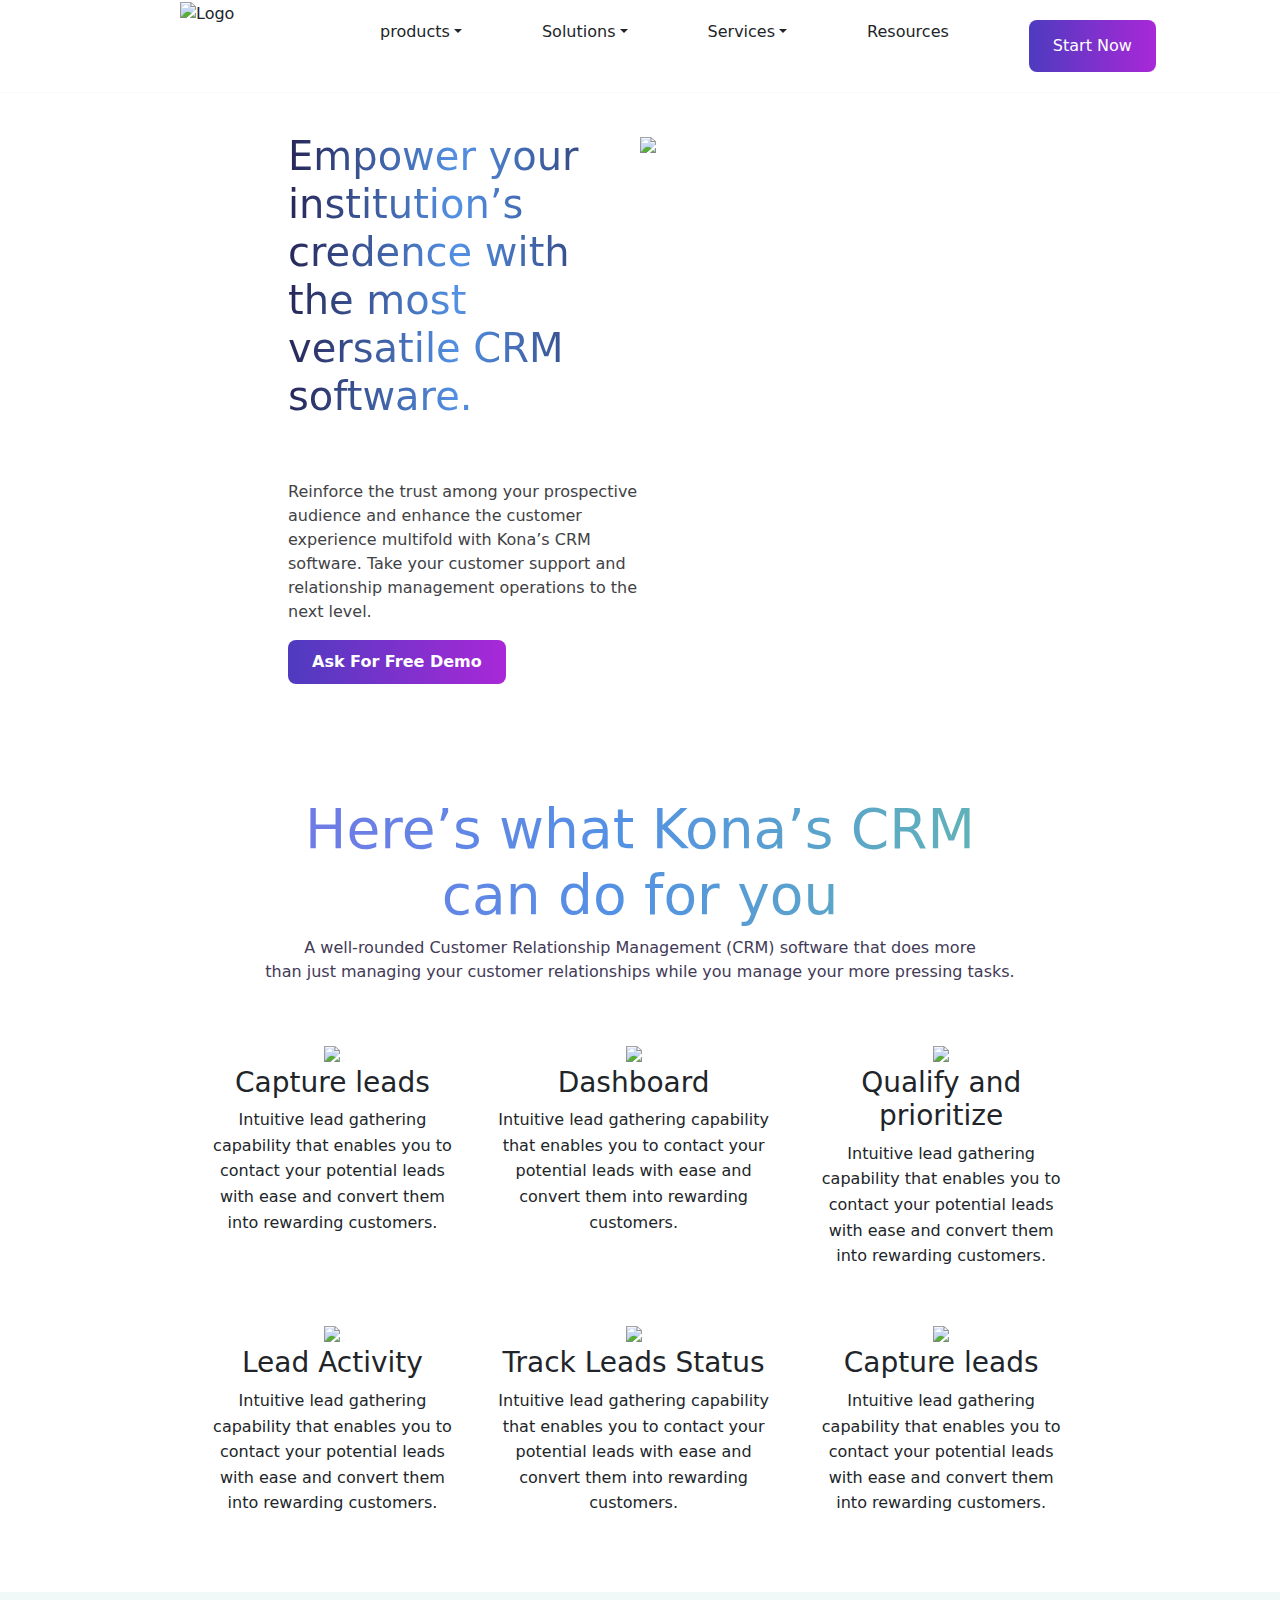
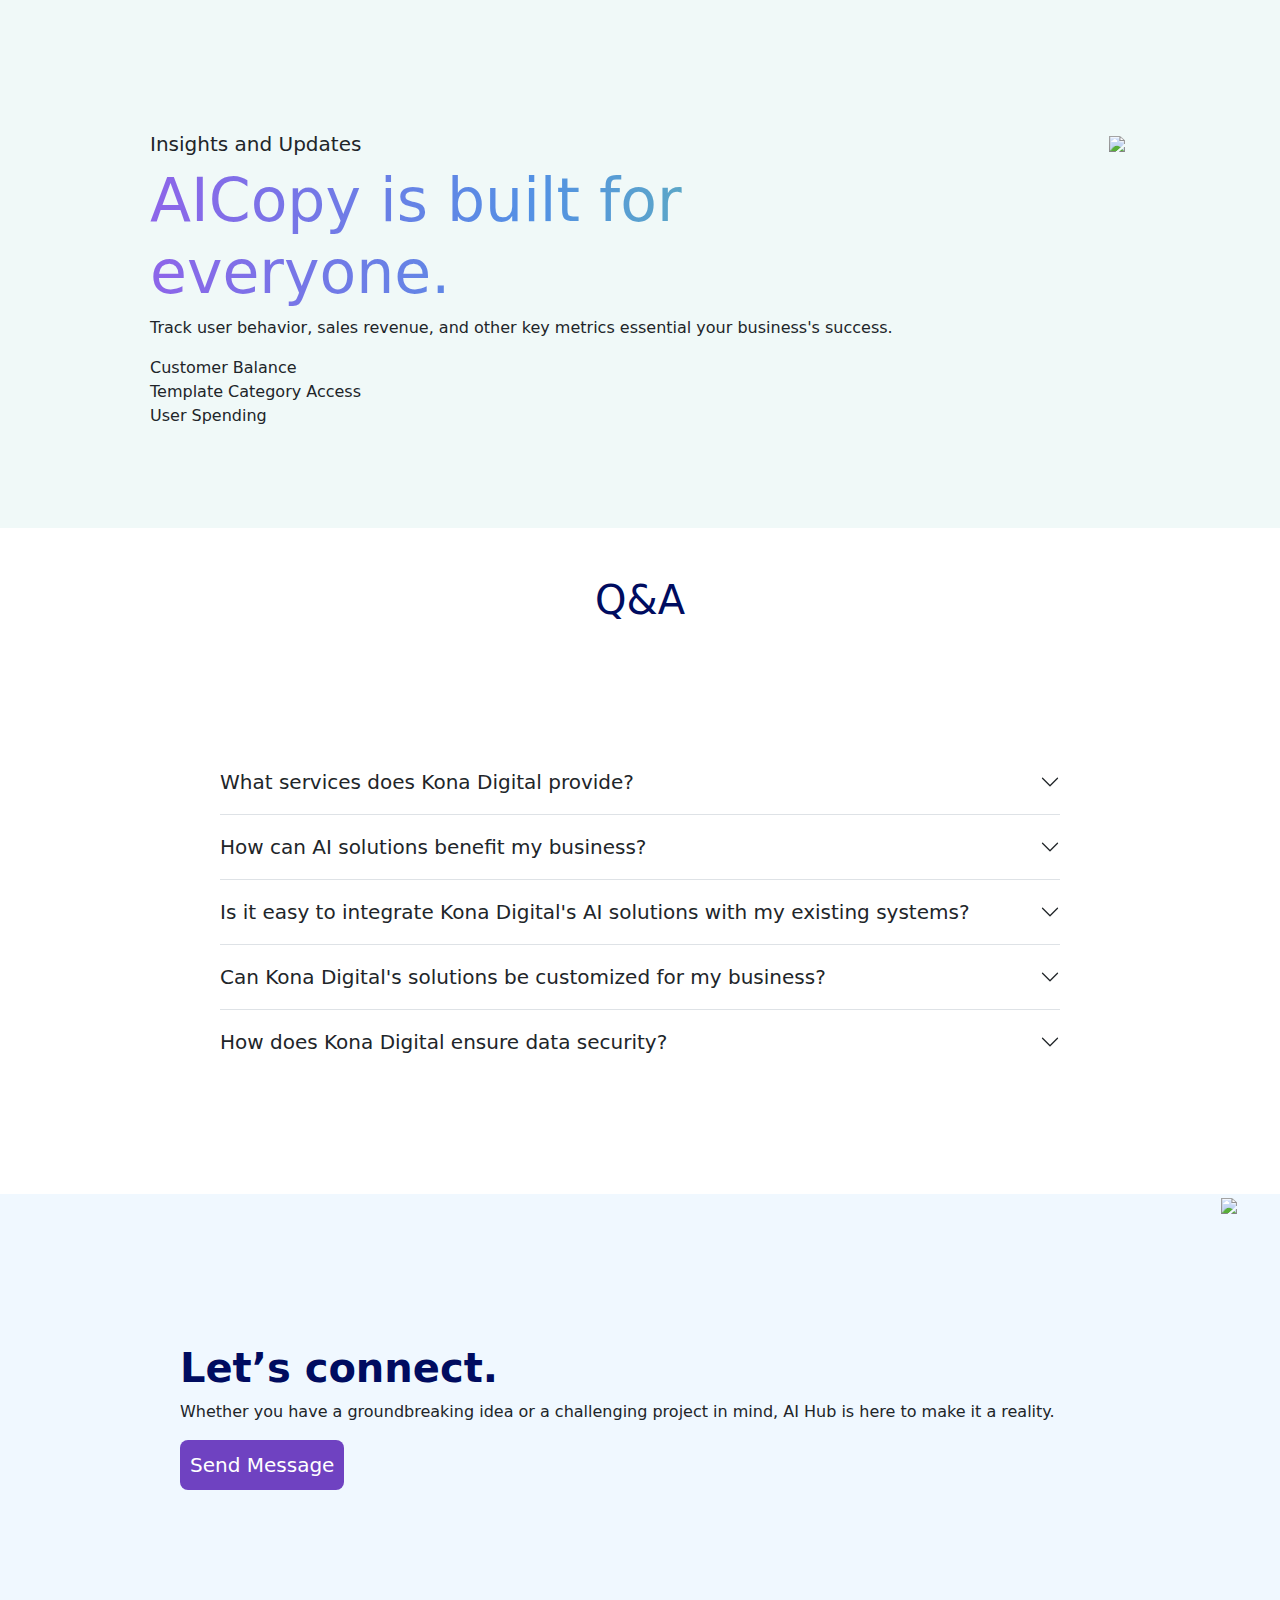
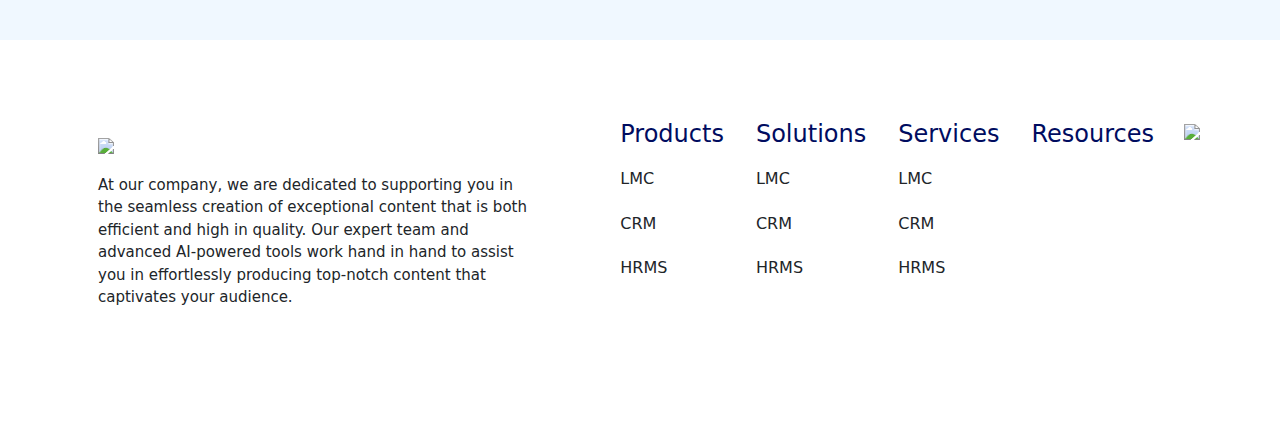
==== commit 0d7932ef: "added some responsiveness to mobile for the files" ====
--- a/views/products.html
+++ b/views/products.html
@@ -129,7 +129,7 @@
         </div>
     </section>
     <section>
-        <div>
+        <div class="qa">
             <h1 class="text-center fs-1 p-5" style="color: #000c60;">Q&A</h1>
         </div>
         <div class="accordion accordion-flush mx-auto" id="accordionFlushExample">
@@ -215,95 +215,7 @@
             </div>
           </div>
         </div>
-        <!-- <div class="accordion " id="accordionPanelsStayOpenExample">
-            <div class="accordion-item ">
-                <h2 class="accordion-header">
-                    <button class="accordion-button fw-medium fs-5" type="button" data-bs-toggle="collapse"
-                        data-bs-target="#panelsStayOpen-collapseOne" aria-expanded="true"
-                        aria-controls="panelsStayOpen-collapseOne">
-                        What services does Kona Digital provide?
-                    </button>
-                </h2>
-                <div id="panelsStayOpen-collapseOne" class="accordion-collapse collapse show"
-                    data-bs-parent="#accordionExample">
-                    <div class="accordion-body">
-                        Kona Digital specializes in building custom AI applications, including AI-powered CRM, LMS, and
-                        HRMS solutions. We also offer comprehensive marketing, sales, and service solutions tailored to
-                        the unique needs of various industries, including education, real estate, IT, and more.
-                    </div>
-                </div>
-            </div>
-            <div class="accordion-item">
-                <h2 class="accordion-header">
-                    <button class="accordion-button fw-medium fs-5" type="button" data-bs-toggle="collapse"
-                        data-bs-target="#panelsStayOpen-collapseTwo" aria-expanded="true"
-                        aria-controls="panelsStayOpen-collapseTwo">
-                        How can AI solutions benefit my business?
-                    </button>
-                </h2>
-                <div id="panelsStayOpen-collapseTwo" class=" accordion-collapse collapse  "
-                    data-bs-parent="#accordionExample">
-                    <div class="accordion-body">
-                        AI solutions can automate repetitive tasks, provide valuable insights through predictive
-                        analytics, enhance personalized interactions, improve operational efficiency, and ultimately
-                        drive better business outcomes. Whether it's managing customer relationships, optimizing HR
-                        processes, or enhancing learning experiences, our AI solutions are designed to meet your
-                        specific needs.
-                    </div>
-                </div>
-            </div>
-            <div class="accordion-item">
-                <h2 class="accordion-header">
-                    <button class="accordion-button fw-medium fs-5" type="button" data-bs-toggle="collapse"
-                        data-bs-target="#panelsStayOpen-collapseThree" aria-expanded="true"
-                        aria-controls="panelsStayOpen-collapseThree">
-                        Is it easy to integrate Kona Digital's AI solutions with my existing systems?
-                    </button>
-                </h2>
-                <div id="panelsStayOpen-collapseThree" class="accordion-collapse collapse "
-                    data-bs-parent="#panelsStayOpen-collapseThreeExample">
-                    <div class="accordion-body">
-                        Yes, our AI solutions are designed to seamlessly integrate with various existing tools and
-                        platforms, ensuring a smooth transition and consistency across your workflows. This minimizes
-                        disruption and maximizes efficiency.
-                    </div>
-                </div>
-            </div>
-            <div class="accordion-item">
-                <h2 class="accordion-header">
-                    <button class="accordion-button fw-medium fs-5" type="button" data-bs-toggle="collapse"
-                        data-bs-target="#panelsStayOpen-collapseFour" aria-expanded="true"
-                        aria-controls="panelsStayOpen-collapseFour">
-                        Can Kona Digital's solutions be customized for my business?
-                    </button>
-                </h2>
-                <div id="panelsStayOpen-collapseFour" class="accordion-collapse collapse "
-                    data-bs-parent="#panelsStayOpen-collapseFourExample">
-                    <div class="accordion-body">
-                        Absolutely. We understand that every business is unique. Our AI solutions are highly
-                        customizable, allowing us to tailor features, workflows, and dashboards to align with your
-                        specific business processes and objectives.
-                    </div>
-                </div>
-            </div>
-            <div class="accordion-item">
-                <h2 class="accordion-header">
-                    <button class="accordion-button fw-medium fs-5" type="button" data-bs-toggle="collapse"
-                        data-bs-target="#panelsStayOpen-collapseFive" aria-expanded="true"
-                        aria-controls="panelsStayOpen-collapseFive">
-                        How does Kona Digital ensure data security?
-                    </button>
-                </h2>
-                <div id="panelsStayOpen-collapseFive" class="accordion-collapse collapse "
-                    data-bs-parent="#panelsStayOpen-collapseExample">
-                    <div class="accordion-body">
-                        We prioritize data security and comply with industry-leading standards and regulations. Our
-                        solutions include robust security measures such as data encryption, access control, and regular
-                        security audits to ensure your information.
-                    </div>
-                </div>
-            </div>
-        </div> -->
+        
     </section>
     
     <section id="connect" style="background-color: aliceblue; ">
@@ -315,7 +227,7 @@
                 <button type="button" class="fw-medium fs-5" href="" class="btn btn-primary px-4 py-4" data-bs-toggle="modal"
                 data-bs-target="#exampleModal">Send Message</button>
             </div>
-            <div>
+            <div id="connect-image">
                 <img src="	https://kona-digital.com/images/connect.png">
             </div>
         </div>
@@ -324,7 +236,7 @@
     <section>
         
         <div id="services-contianer">
-            <div style="padding-left: 50px; margin: 18px;">
+            <div style=" margin: 18px;">
                 <img style="width:30%;padding-bottom: 20px;" src="	https://kona-digital.com/images/ftlog.png">
                 <p style="font-size: 15px;">At our company, we are dedicated to supporting you in the seamless creation
                     of exceptional content that is
--- a/styles/products.css
+++ b/styles/products.css
@@ -266,13 +266,7 @@
     color: #a928d8;
 }
 
-/* .dail{
-    position:absolute;
-    top:224rem;
-    right: 0;
-    
-    
-} */
+
 .dail {
 
     position: fixed;
@@ -326,13 +320,7 @@
         margin-bottom: 10px;
     }
 
-    /* #navbar img{
-       width: 100%;
-       text-align: center;
-       margin-right: 10rem;
-       
-        
-    } */
+    
     #navbar-types {
         position: relative;
         top: -5rem;
@@ -448,7 +436,65 @@
         padding-left: 5rem;
         
     }
-     
-
+    .qa h1{
+        font-size: 50px;
+        font-weight: 400;
+    }
+    .accordion-header button {
+        font-size: 14px; 
+        padding: 10px 0; 
+    }
+
+    .accordion {
+        padding-top: -10rem;
+        padding: 20px; 
+    }
+    #lets-connect-container{
+        display: flex;
+        flex-direction: column;
+    }
+    #lets-connect {
+        margin: 5rem 2rem;
+        text-align: center;
+       
+    }
+    #lets-connect p{
+        margin-right: 4rem;
+    }
+   
+    #connect-image {
+        text-align: center; 
+    }
+    
+    #connect-image img {
+        max-width: 100%;
+        padding-top: -40px; 
+        padding-left:20px;
+        padding-right: 20px;
+    }
+    #services-contianer{
+        display: flex;
+        flex-direction: column;
+        
+        
+    } 
+    #services-image{
+        width: 100%;
+    }  
+    #services h4{   
+        font-size: 15px;
+    }
+    #services ul{
+        display: flex;
+        flex-direction: column;
+        line-height: 1rem;
+        
+    }
+    #services li{
+        list-style-type: none;
+        line-height: 1.5rem;
+        font-weight: 400;
+        font-size: 10px;
+    }
 
 }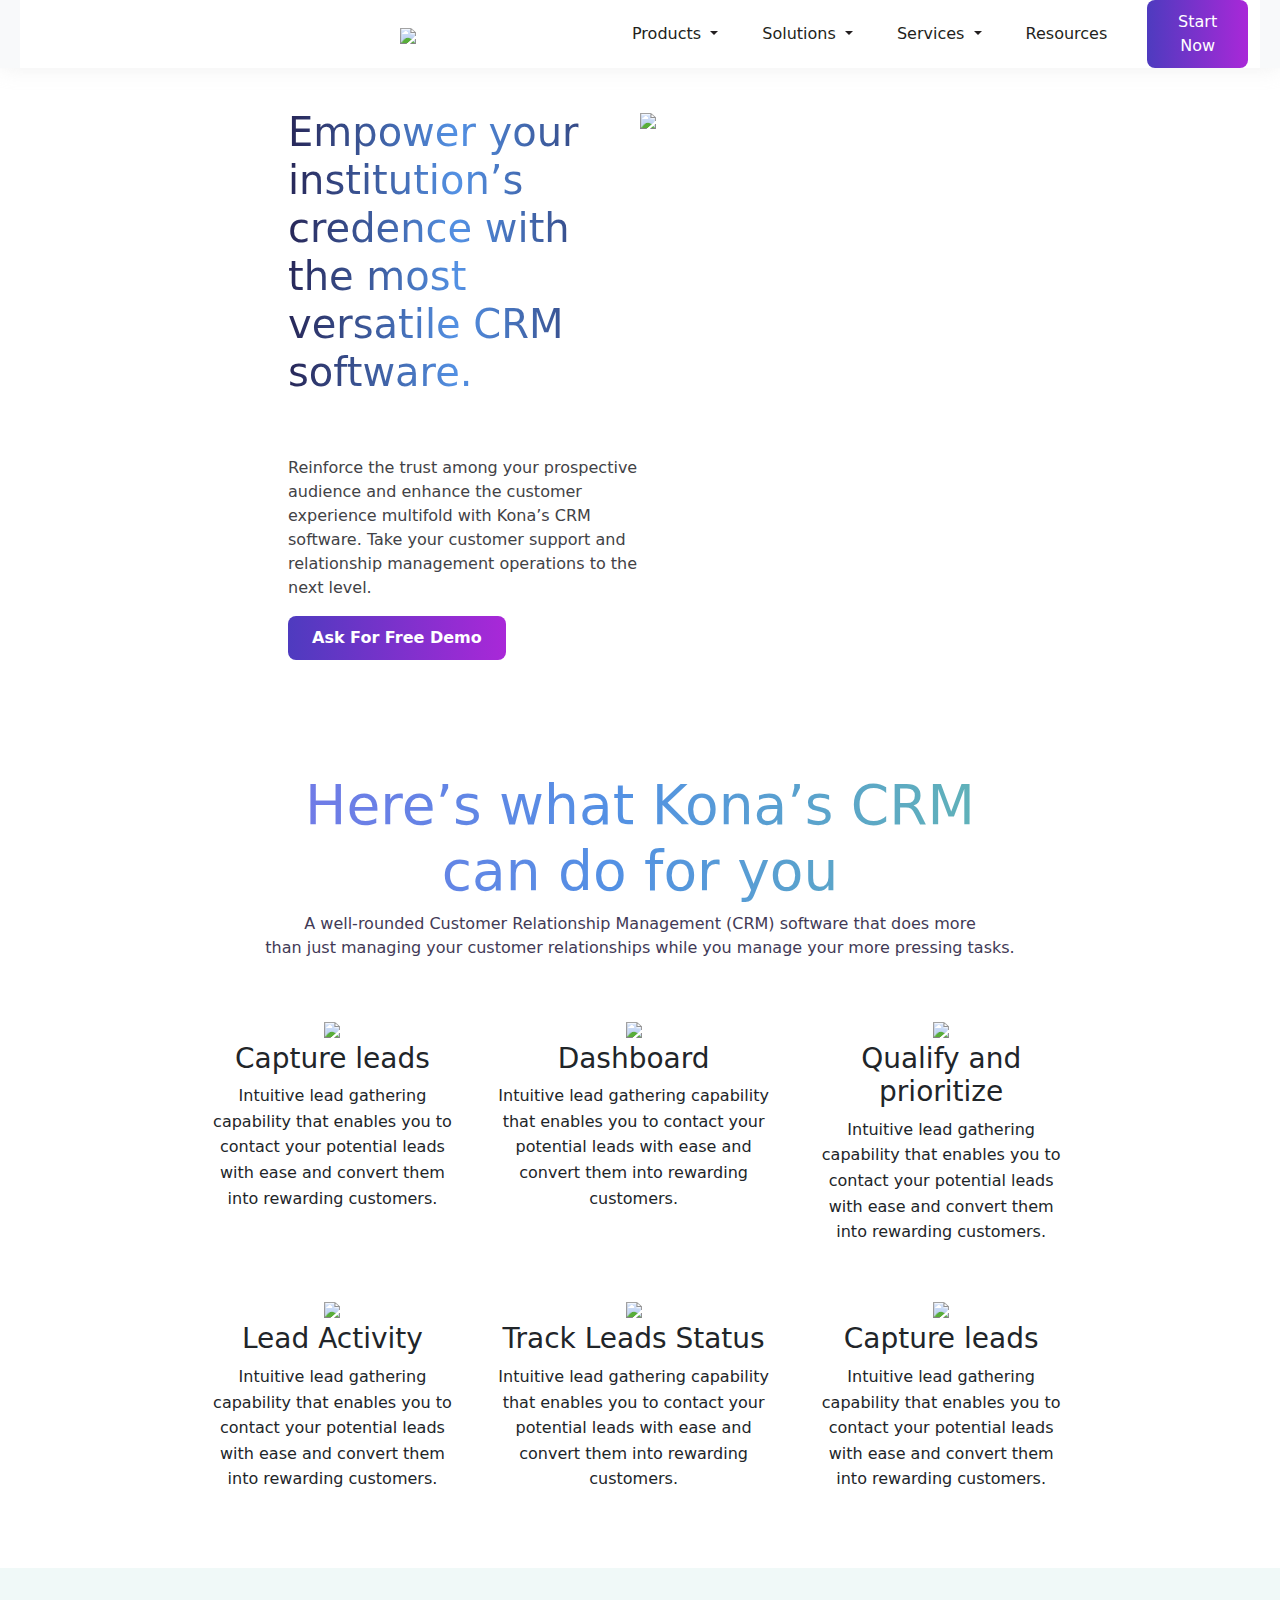
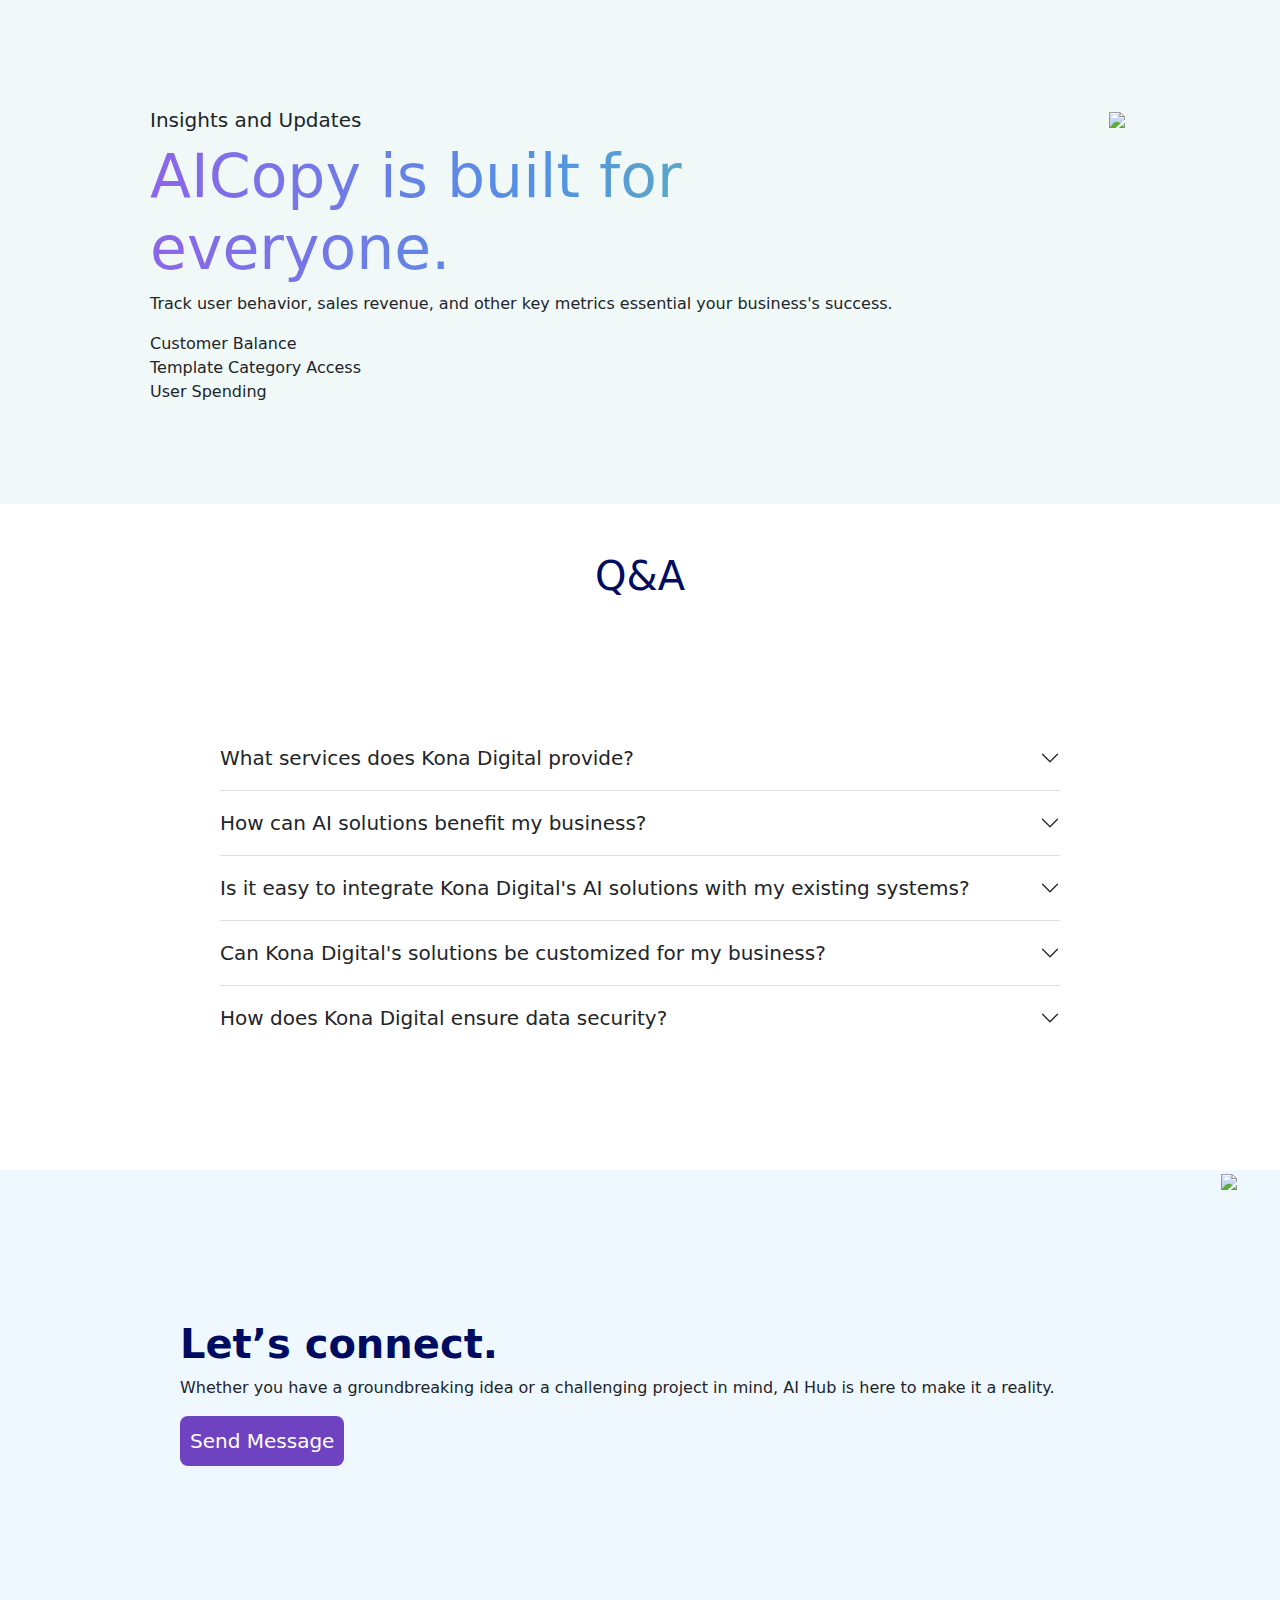
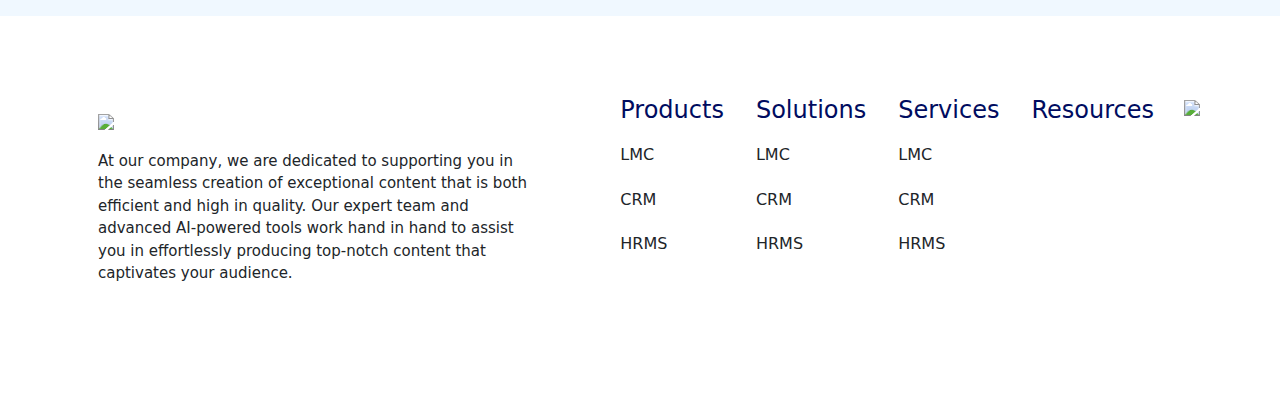
==== commit 13946848: "navbar added" ====
--- a/views/products.html
+++ b/views/products.html
@@ -12,7 +12,97 @@
 </head>
 
 <body>
-    <div id="navbar">
+    <nav class="navbar navbar-expand-lg bg-body-tertiary d-flex justify-content-center align-items-center">
+        <div class="container-fluid d-flex justify-content-center bg-white align-items-center " id="nav-main">
+          <a class="navbar-brand" href="./index.html"><img src="https://kona-digital.com/images/logo.png" width="255px" height="auto" /></a>
+          <button class="navbar-toggler" type="button" data-bs-toggle="collapse" data-bs-target="#navbarNavDropdown"
+            aria-controls="navbarNavDropdown" aria-expanded="false" aria-label="Toggle navigation">
+            <span class="navbar-toggler-icon"></span>
+          </button>
+          <div class="collapse navbar-collapse align-items-center" id="navbarNavDropdown">
+            <div class="ui-div align-items-center">
+              <ul class="navbar-nav align-items-center ui-items">
+                <li class="nav-item dropdown">
+                  <a class="nav-link dropdown-toggle" href="#" role="button" data-bs-toggle="dropdown"
+                    aria-expanded="false">
+                    Products
+                  </a>
+                  <ul class="dropdown-menu">
+                    <li><a class="dropdown-item dropdown-box" href="/views/products.html">LMS</a>
+                    </li>
+                    <li><a class="dropdown-item dropdown-box" href="/views/products.html">CRM</a></li>
+                    <li><a class="dropdown-item" href="./views/products.html">HRMS</a></li>
+                  </ul>
+                </li>
+    
+                <li class="nav-item dropdown">
+                  <a class="nav-link dropdown-toggle" href="#" role="button" data-bs-toggle="dropdown"
+                    aria-expanded="false">
+                    Solutions
+                  </a>
+                  <ul class="dropdown-menu">
+                    <li><a class="dropdown-item dropdown-box" href="/views/solutions.html">Educational
+                        Institutions</a>
+                    </li>
+                    <li><a class="dropdown-item" href="/views/solutions.html">Finance</a></li>
+                </li>
+              </ul>
+              </li>
+    
+              <li class="nav-item dropdown">
+                <a class="nav-link dropdown-toggle" href="#" role="button" data-bs-toggle="dropdown" aria-expanded="false">
+                  Services
+                </a>
+                <ul class="dropdown-menu">
+                  <li>
+                    <a class="dropdown-item dropdown-box" href="/views/services.html">Sales</a>
+                  </li>
+                  <li>
+                    <a class="dropdown-item dropdown-box" href="/views/services.html">Services</a>
+                  </li>
+                  <li><a class="dropdown-item" href="/views/services.html">Marketing</a></li>
+              </li>
+              </ul>
+    
+              <li class="nav-item"><a href="" class="nav-link">Resources</a></li>
+    
+              <li class="ms-1 nav-item">
+    
+                <button type="button" class="btn launch-btn" data-bs-toggle="modal" data-bs-target="#exampleModal">
+                  Start Now
+                </button>
+    
+                <div class="modal fade" id="exampleModal" tabindex="-1" aria-labelledby="exampleModalLabel"
+                  aria-hidden="true">
+                  <div class="modal-dialog">
+                    <div class="modal-content" style="width: 80%;">
+                      <div class="modal-header imgForButton">
+                        <h1 class="modal-title fs-4 text-white " id="exampleModalLabel ">Start Now</h1>
+                        <button type="button" class="btn-close" data-bs-dismiss="modal" aria-label="Close"></button>
+                      </div>
+                      <div class="modal-body text-start">
+                        <div class="mb-3">
+                          <label for="exampleFormControlInput1" class="form-label">Name</label>
+                          <input type="Text" class="form-control inputs" id="exampleFormControlInput1" placeholder="Name">
+                          <label for="exampleFormControlInput1" class="form-label">Phone</label>
+                          <input type="Text" class="form-control inputs" id="exampleFormControlInput1" placeholder="Phone">
+                          <label for="exampleFormControlInput1" class="form-label">Email</label>
+                          <input type="email" class="form-control inputs" id="exampleFormControlInput1" placeholder="Email">
+                          <div class="d-grid gap-2 mt-4">
+                            <button class="btn submit-btn imgForButton1 border-0" type="button">Submit</button>
+                          </div>
+                        </div>
+                      </div>
+                    </div>
+                  </div>
+                </div>
+              </li>
+              </ul>
+            </div>
+          </div>
+        </div>
+      </nav>
+    <!-- <div id="navbar">
         <div id="navbar-image">
             <img alt="Logo" width="100" height="90" class="d-inline-block align-text-top"
                 src="https://kona-digital.com/images/logo.png">
@@ -50,14 +140,14 @@
             <button type="button" class="btn btn-primary px-4 py-4"   data-bs-toggle="modal"
             data-bs-target="#exampleModal">Start Now</button>
         </div>
-    </div>
+    </div> -->
     <div id="products-container">
         <div class="col-md-6" id="content">
             <h1>Empower your institution’s credence with the most versatile CRM software.</h1>
             <p>Reinforce the trust among your prospective audience and enhance the customer experience multifold with
                 Kona’s CRM software. Take your customer support and relationship management operations to the next
                 level.</p>
-            <button id="btn2" class="btn btn-primary px-4 py-4 text-center pt-4"data-bs-toggle="modal"
+            <button id="btn2" class=" btn-primary px-4 py-4 text-center pt-4"data-bs-toggle="modal"
             data-bs-target="#exampleModal"> <b>Ask For Free Demo</b></button>
         </div>
         <div id="products-image">
--- a/styles/products.css
+++ b/styles/products.css
@@ -5,52 +5,82 @@
     overflow: hidden;
     font-family: Poppins, sans-serif;
 }
-
-
-#navbar {
+.navbar-main {
+    gap: 150px;
+}
+
+.navbar {
+    padding: 0px 20px;
+    box-shadow: rgba(221, 221, 221, 0.45) 0px 0px 20px 0px;
+}
+
+.navbar-brand {
+    margin-left: 23rem;
+    padding-top: 0px;
+    padding-bottom: 0px;
+}
+
+.ui-items {
+    gap: 28px;
+}
+
+.ui-items .dropdown-menu .dropdown-item:hover {
+    color: rgb(164, 41, 215);
+    cursor: pointer;
+}
+
+.ui-items .nav-item .nav-link:hover {
+    color: rgb(164, 41, 215);
+}
+
+.ui-div {
+    margin-left: 12rem;
+}
+
+#header-btn {
+    padding: 10px 24px;
+    border: none;
+    border-radius: 10px;
+    color: white;
+    background: linear-gradient(to right, rgb(84, 58, 193), rgb(164, 41, 215));
+}
+
+#header-btn:hover {
+    background: rgb(0, 12, 96);
+}
+
+.dropdown-box {
+    border-bottom: 0.25px solid silver;
+}
+
+.dropdown-item {
+    padding: 10px 30px;
+}
+
+.dropdown-menu li {
+    align-items: center;
+}
+
+.nav-link {
+    color: rgb(35, 31, 32);
+    font-size: 16px;
+}
+
+.heading-div {
+    padding-top: 8rem;
+}
+
+.head {
+    color: rgb(0, 12, 96);
+    font-size: 4.25rem;
+    font-weight: 800;
+    padding: 0px;
     margin: 0px;
-    background-color: rgb(255, 255, 255);
-    display: flex;
-    gap: 5rem;
-    padding: 0px;
-    box-shadow: 0px 0px 0.5px 0px;
-}
-
-#navbar img {
-    width: 100%;
-    padding-left: 180px;
-
-}
-
-#navbar-types {
-    display: flex;
-    gap: 5rem;
-    padding: 20px;
-}
-
-#navbar-types li {
-    list-style-type: none;
-}
-
-#navbar-types li:hover {
-    color: #6f42c1;
-    ;
-    cursor: pointer;
-}
-
-.dropdown :hover {
-    color: #6f42c1;
-}
-
-#navbar-types button {
-    color: white;
-    background-color: #6f42c1;
 }
 
 .btn1 {
     position: relative;
 }
-
 .btn1 {
     display: inline-block;
     /* border-image: linear-gradient(#4e3bbf, #a928d8) 30; */
@@ -62,6 +92,62 @@
     background-color: white;
 }
 
+
+/* #navbar {
+    margin: 0px;
+    background-color: rgb(255, 255, 255);
+    display: flex;
+    gap: 5rem;
+    padding: 0px;
+    box-shadow: 0px 0px 0.5px 0px;
+}
+
+#navbar img {
+    width: 100%;
+    padding-left: 180px;
+
+}
+
+#navbar-types {
+    display: flex;
+    gap: 5rem;
+    padding: 20px;
+}
+
+#navbar-types li {
+    list-style-type: none;
+}
+
+#navbar-types li:hover {
+    color: #6f42c1;
+    ;
+    cursor: pointer;
+}
+
+.dropdown :hover {
+    color: #6f42c1;
+}
+
+#navbar-types button {
+    color: white;
+    background-color: #6f42c1;
+} */
+
+.btn1 {
+    position: relative;
+}
+
+.btn1 {
+    display: inline-block;
+    /* border-image: linear-gradient(#4e3bbf, #a928d8) 30; */
+    border-width: 2px;
+    border-style: solid;
+    padding: 8px 25px;
+    border-radius: 8px;
+    color: #000c60 !important;
+    background-color: white;
+}
+
 a {
     color: #007bff;
     text-decoration: none;
@@ -107,7 +193,12 @@
 }
 
 #btn2 {
+    background: linear-gradient(90deg, #4e3bbf, #a928d8);
+    display: inline-block;
     color: #fff;
+    border: none;
+    padding: 10px 24px !important;
+    border-radius: 8px;
 }
 
 #crm-title {
@@ -270,12 +361,12 @@
 .dail {
 
     position: fixed;
-    top: 30rem;
-    left: 90rem;
-
-}
-
-.dail .btn {
+    top: 7rem;
+    left: 85rem;
+
+}
+
+.dail  {
     padding: 1rem;
     border: none;
     border-radius: 186px 180px 182px 20px;
@@ -308,8 +399,42 @@
         overflow-x: hidden;
 
     }
-
     #navbar {
+        flex-direction: column;
+        align-items: center;
+        padding: 10px;
+    }
+
+    #nav-main{
+        display: flex;
+    }
+
+    .navbar-brand {
+        margin-left: 0px;
+        margin-right: 13px;
+    }
+
+    .ui-div {
+        margin-left: 0%;
+    }
+
+    #navbar img {
+        padding-left: 0;
+        margin-bottom: 10px;
+    }
+
+    #navbar-types {
+        display: flex;
+        flex-direction: column;
+        gap: 10px;
+        padding: 0;
+        margin-top: 10px;
+    }
+
+    #navbarNavDropdown {
+        text-align: center;
+    }
+    /* #navbar {
         flex-direction: column;
         align-items: center;
 
@@ -329,7 +454,7 @@
         flex-direction: column;
         gap: 1rem;
 
-    }
+    } */
 
     .btn {
         text-align: center;
@@ -375,8 +500,13 @@
     }
 
     #btn2 {
-        width: 60%;
-
+        background: linear-gradient(90deg, #4e3bbf, #a928d8);
+        display: inline-block;
+        color: #fff;
+        border: none;
+        margin-left: 5rem;
+        padding: 10px 24px !important;
+        border-radius: 8px;
     }
 
     #products-image {
@@ -496,5 +626,12 @@
         font-weight: 400;
         font-size: 10px;
     }
+    .dail {
+        position: fixed;
+        top: 13%;
+        left: 65%;
+        width: 25%;
+        
+    }
 
 }